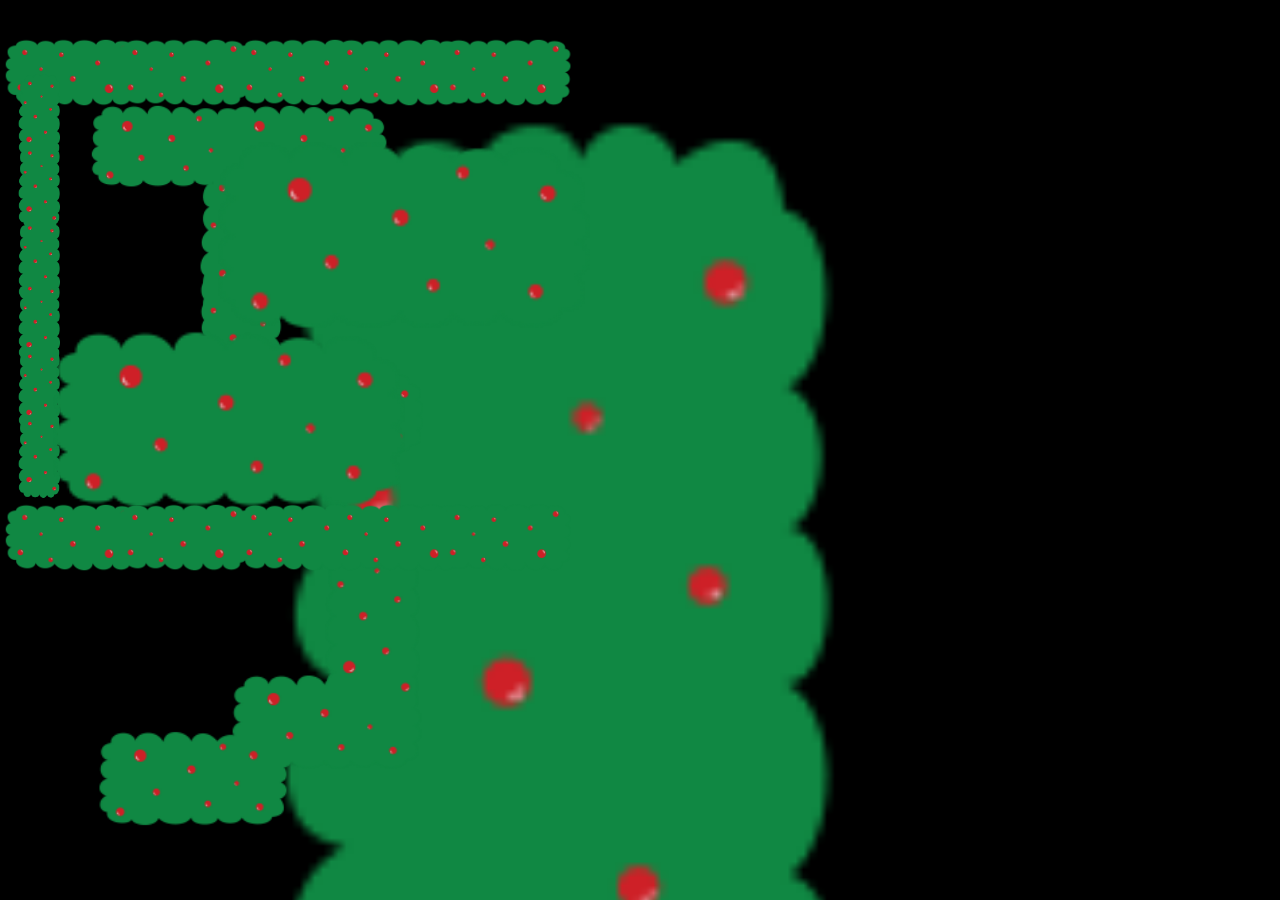
==== level01.html @ 236f4e94 "Friday night push" ====
<!DOCTYPE html>
<html>
	<head>
		<title>Veggie Chase</title>
		<meta http-equiv="Content-Type" content="text/html" charset="utf-8"/>
		<meta name="viewport" content="width=device-width, initial-scale=1.0"/>
		<link rel="stylesheet" type="text/css" href="_css/author.css">
		<link rel="stylesheet" type="text/css" href="_css/responsive.css">

		<link href="_css/player.css" rel="stylesheet" />

	</head>

	</head>
	<body>
		<div id="shrub_top">
			<img src="_images/L_shrub.png">		
		</div>



		<div id="shrub_bottom">
			<img src="_images/L_shrub.png">		
		</div>

		<div id="shrub_left">
			<img src="_images/L_shrub02.png">		
		</div>

		<div id="shrub_right">
			<img src="_images/L_shrub02.png">		
		</div>

		<div id="shrub_middletop">
			<img src="_images/L_shrub03.png">		
		</div>
		<div id="shrub_middletop2">
			<img src="_images/L_shrub05.png">		
		</div>
		<div id="shrub_middlebottom">
			<img src="_images/L_shrub04.png">		
		</div>
		<div id="shrub_middlebottom2">
			<img src="_images/L_shrub05.png">		
		</div>
		<!-- <header id="title"><img src="_images/title.png"></header> -->
		<!-- <section class="content">

		<header id="title"><img src="_images/title.png"></header>
		<section class="content">
			<div id="shrub02">
				<img src="_images/shrub02.png">
			</div>
			<div id="shrub01">
				<img src="_images/shrub01.png">
			</div>
			<div id="tree01">
				<img src="_images/tree01.png">
			</div>
			<div id="tree02">
				<img src="_images/tree02.png">
			</div>
		</section>

 -->
	</body>
	<script> 
					
			
	</script>
</html>
---- _css/author.css ----
body {
		
	width: 100%;
	height: 100%;
	background-color: #a6d8ff;
}
/*---------------------------------------Main--------------------------------------------*/
#title {
	position: fixed;
	left:10px;
}
#title {
	position: fixed;
	left:10px;

	top:75px;

}

header img {

	width: 100%;
}

h1 {
	text-align: center;
	font-family: Arial Rounded MT Bold;
	font-size: 30px;
	color:#ff792a;


	position: fixed;
	left:106px;
	top:80px;
}
#stage {
	position: fixed;
	left:65px;
	top:155px;
	width:60%;

}

h1 {
	text-align: center;
	font-family: Arial Rounded MT Bold;
	font-size: 30px;
	color:#ff792a;


	position: fixed;
	left:106px;
	top:80px;
}
#stage {
	position: fixed;
	left:65px;
	top:155px;

	width:60%;
}

#content {
	text-align: center;

	position: fixed;
	left:72px;
	top:225px;

}

#content a {
	color:black;
	font-family: Arial Rounded MT Bold;
	text-decoration: none;

}


#content p a.button {
	display: block; 
	width: 163px; height: 43px;
	background-image: url(../_images/button.png); 
	background-position: 5px 297px; 
	text-indent: -9999px; 
}

#content p a.button:hover {
	background-position: 5px 249px; 
}
#content p a.button:active {
	background-position: 5px 200px;

}

#content {
	text-align: center;

	position: fixed;
	left:72px;
	top:225px;

}

#content a {
	color:black;
	font-family: Arial Rounded MT Bold;
	text-decoration: none;

}


#content p a.button {
	display: block; 
	width: 163px; height: 43px;
	background-image: url(../_images/button.png); 
	background-position: 5px 297px; 
	text-indent: -9999px; 
}

#content p a.button:hover {
	background-position: 5px 249px; 
}
#content p a.button:active {
	background-position: 5px 200px;
}

.level01_button p a.levelbutton {
	display: block; 
	width: 87px; height: 86px;
	background-image: url(../_images/level01_button.png); 
	background-position: 5px 297px; 
	text-indent: -9999px; 
}

.level01_button p a.levelbutton:hover {
	background-position: 5px 249px; 
}
.level01_button p a.levelbutton:active {
	background-position: 5px 200px;
}

#shrub01 {
	position: fixed;
	z-index: 200;
	top:490px;
	left:-40px;

	width: 100%;
}

#shrub02 {
	position: fixed;
	top:-8px;
	left: -1px;

	width: 100%;
	top:410px;
	left:-40px;

	width: 100%;
}

#shrub02 {
	position: fixed;
	top:-8px;
	left: -1px;

	width: 100%;
}

#tree01 {
	position: fixed;
	left: 13px;
	top: 400px;
	z-index: 100;

}


#tree01 img {
	width: 57%;
	top: 320px;
	z-index: 100;
}
#tree01 img {
	width: 57%;
}

#tree01 img {
	width: 57%;
}

#tree02 {
	position: fixed;
	right: -46px;

	top: 400px;
	z-index: 100;
}

#tree02 img {
	width: 57%;
}

/*----------------------------------------Stages Page----------------------------------------*/

.level01_button {

	position: fixed;
	left:58px;
	top:345px;
}

.level01_button p a.levelbutton {
	display: block; 
	width: 50px; height: 42px;
	background-image: url(../_images/level01_button.png); 
	background-position: 5px 82px; 
	text-indent: -9999px; 

}

.level01_button p a.levelbutton:hover {
	background-position: 5px 42px; 
}
.level01_button p a.levelbutton:active {
	background-position: 5px 42px;
}

/*----------------------------------------Level01 Page----------------------------------------*/

#shrub_top {
	position: fixed;
	top:35px;
}

#shrub_top img {
	width:95%
}

#shrub_bottom {
	position: fixed;
	z-index: 200;
	top:500px;
}

#shrub_bottom img {
	width: 95%
}


#shrub_left {
	position: fixed;
	left:15px;
	top:70px;

}

#shrub_left img {
	width: 60%;
}

#shrub_right {
	position: fixed;
	right:-10px;
	top:70px;
}

#shrub_right img {
	width: 60%;
}

#shrub_middletop img {
	width: 45%;
}

#shrub_middletop {
	position: fixed;
	left:86px;
	top:100px;

}

#shrub_middletop2 img {
	width: 53%;
}

#shrub_middletop2 {
	position: fixed;
	left:195px;
	top:130px;

}


#shrub_middlebottom img {
	width: 45%;
}

#shrub_middlebottom {
	position: fixed;
	left:90px;
	bottom:65px;

}


#shrub_middlebottom2 img {
	width: 50%;
}

#shrub_middlebottom2 {
	position: fixed;
	left:32px;
	top:268px;
}

#shrub_bottom img {
	width: 95%
}


#shrub_left {
	position: fixed;
	left:15px;
	top:70px;

}

#shrub_left img {
	width: 60%;
}

#shrub_right {
	position: fixed;
	left:240px;
	top:70px;
}

#shrub_right img {
	width: 60%;
}

#shrub_middletop {
	width: 60%;
}

#shrub_middletop2 {
	width: 60%;
}


#shrub_middlebottom {
	width: 60%;
}


#shrub_middlebottom2 {
	width: 60%;
	top: 320px;
	z-index: 100;
}

#tree02 img {
	width: 57%;
}
---- _css/responsive.css ----
@media screen and (max-width: 640px) { }
---- _css/player.css ----
body
{
	margin: 0;
	padding: 0;
	background-color: #000000; 
	color: #FFFFFF;
	line-height: 1;
	font-family: Helvetica, Tahoma, Verdana; 
	font-size: 12px;
}

h1 {
	font-size: 120px;
	margin: 0;
	padding: 0;
}

p
{
	font-size: 35px;
	margin: 0;
	padding: 0;
}

div
{
	-webkit-transition: translateZ(0px);
	-khtml-transition: translateZ(0px);
	-moz-transition: translateZ(0px);
	-o-transition: translateZ(0px);
	transition: translateZ(0px);
}

.animation
{
	position: absolute;
	left: 0;
	top: 0;
}

.charcontainer
{
	display: block;
	left: 0px;
	position: absolute;
	top: 0px;
}

.info {
	left: 0;
	opacity: 0;
	position: absolute;
	top: 0;
	-webkit-transition: opacity 1s ease-in-out;
	-khtml-transition: opacity 1s ease-in-out;
	-moz-transition: opacity 1s ease-in-out;
	-o-transition: opacity 1s ease-in-out;
	transition: opacity 1s ease-in-out;
}

.keybutton
{
	background-color: #666666;
	border-radius: 10px;
	height: 92px;
	position: absolute;
	width: 92px;
}

.pip
{
	background: white;
	display: block;
	left: 0px;
	-webkit-transition: opacity 0.3s ease-in-out;
	-khtml-transition: opacity 0.3s ease-in-out;
	-moz-transition: opacity 0.3s ease-in-out;
	-o-transition: opacity 0.3s ease-in-out;
	transition: opacity 0.3s ease-in-out;
	position: absolute;
	top: 0px;
}

#container
{
	cursor: pointer;
	position: relative;
	margin: 10px auto 0 auto;
}

#score
{
	cursor: pointer;
	font-size: 14px;
	height: 14px;
	overflow: hidden;
	padding: 0px;
	position: relative;
	margin: 0px; 
	margin: auto;
	margin-top: 5px;
	text-align: center;
}

#info
{
	font-weight: bold;
	text-align: center;
	-webkit-user-select: none;
	-khtml-user-select: none;
	-moz-user-select: -moz-none;
	-o-user-select: none;
	user-select: none;
	vertical-align: middle;
}

#infobg
{
	background-color: black;
}
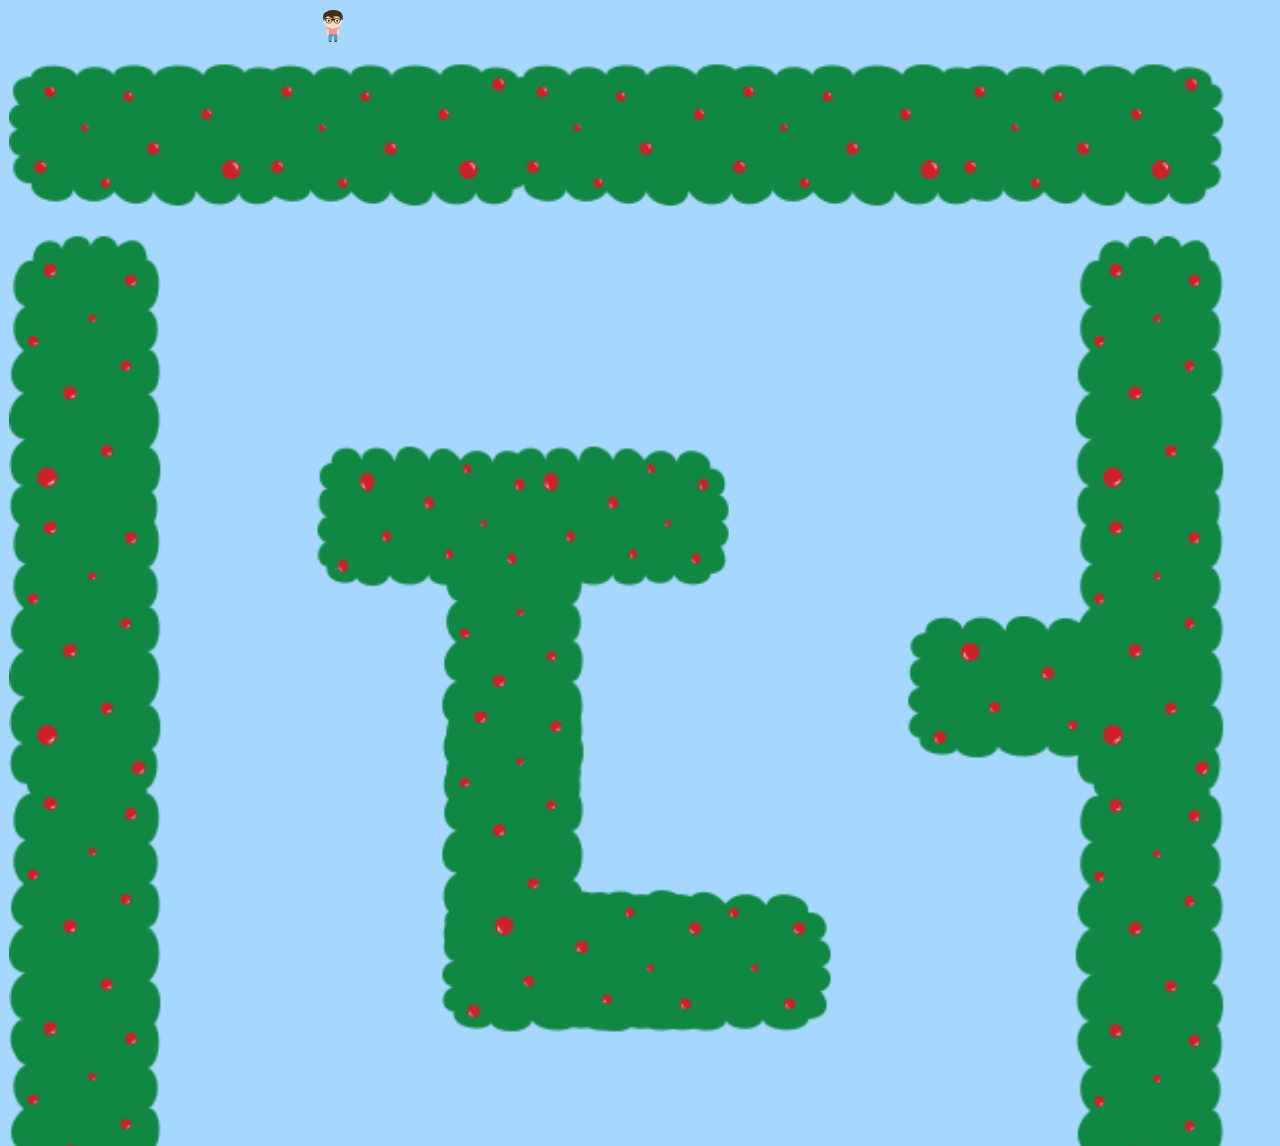
==== commit 4f55f8a8: "debugged most of js coding11/22" ====
--- a/level01.html
+++ b/level01.html
@@ -1,71 +1,488 @@
-<!DOCTYPE html>
 <html>
-	<head>
-		<title>Veggie Chase</title>
-		<meta http-equiv="Content-Type" content="text/html" charset="utf-8"/>
-		<meta name="viewport" content="width=device-width, initial-scale=1.0"/>
-		<link rel="stylesheet" type="text/css" href="_css/author.css">
-		<link rel="stylesheet" type="text/css" href="_css/responsive.css">
-
-		<link href="_css/player.css" rel="stylesheet" />
-
-	</head>
-
-	</head>
-	<body>
-		<div id="shrub_top">
-			<img src="_images/L_shrub.png">		
-		</div>
-
-
-
-		<div id="shrub_bottom">
-			<img src="_images/L_shrub.png">		
-		</div>
-
-		<div id="shrub_left">
-			<img src="_images/L_shrub02.png">		
-		</div>
-
-		<div id="shrub_right">
-			<img src="_images/L_shrub02.png">		
-		</div>
-
-		<div id="shrub_middletop">
-			<img src="_images/L_shrub03.png">		
-		</div>
-		<div id="shrub_middletop2">
-			<img src="_images/L_shrub05.png">		
-		</div>
-		<div id="shrub_middlebottom">
-			<img src="_images/L_shrub04.png">		
-		</div>
-		<div id="shrub_middlebottom2">
-			<img src="_images/L_shrub05.png">		
-		</div>
-		<!-- <header id="title"><img src="_images/title.png"></header> -->
-		<!-- <section class="content">
-
-		<header id="title"><img src="_images/title.png"></header>
-		<section class="content">
-			<div id="shrub02">
-				<img src="_images/shrub02.png">
-			</div>
-			<div id="shrub01">
-				<img src="_images/shrub01.png">
-			</div>
-			<div id="tree01">
-				<img src="_images/tree01.png">
-			</div>
-			<div id="tree02">
-				<img src="_images/tree02.png">
-			</div>
-		</section>
-
+  <head>
+    <title>Veggie Chase</title>
+<meta http-equiv="Content-Type" content="text/html" charset="utf-8"/>
+<meta name="viewport" content="width=device-width, initial-scale=1.0"/>
+    <link rel="stylesheet" type="text/css" href="_css/author.css">
+<link rel="stylesheet" type="text/css" href="_css/responsive.css">
+ 
+<link href="_css/player.css" rel="stylesheet" />
+<script src="libs/keycodes.js"></script>
+<script src="libs/modernizr.js"></script>
+  </head>
+<body>
+  <header></header>
+  <section class="content">
+      
+ <body onload="init();">
+   <!-- SCRIPT IMPORTS -->
+   <script src="_js/Animation.js"></script>
+   <script src="_js/Ghost.js"></script>
+   <script src="_js/KeyButton.js"></script>
+   <script src="_js/Level.js"></script>
+   <script src="_js/Pip.js"></script>
+   <script src="_js/Player.js"></script>
+
+   <script> 
+        
+    // game vars
+    var gameInterval,
+      score = 0,
+      isPlaying, isKeyDown,
+       lastX, lastY,
+       isSameColumn, isSameRow,
+     
+     // screen/game size vars
+       SCREEN_WIDTH = 640,
+       SCREEN_HEIGHT = 1136,
+      CELL_SIZE = 32,
+      GRID_WIDTH = SCREEN_WIDTH / CELL_SIZE,
+      GRID_HEIGHT = SCREEN_HEIGHT / CELL_SIZE,
+    
+    // timestep
+      t = 0,
+      dt = 10,
+      currentTime = (new Date).getTime(),
+      accumulator = 0,
+    
+    // display surface vars
+      canvas = document.createElement("canvas"),
+      context = canvas.getContext("2d"),
+    
+    // buttons
+      leftButton, rightButton, upButton, downButton,
+    
+    // input vars
+      leftDown, rightDown, upDown, downDown, isTouch,
+    // preload image resources
+      assetImages = {};
+    
+    var playerImage = assetImages["player"] = new Image();
+    assetImages["player"].src = "_images/player.png";
+    
+    var ghostImage = assetImages["ghost"] = new Image();
+    assetImages["ghost"].src = "_images/ghost.png";
+    
+    // var levelImage = assetImages["level"] = new Image();
+    // assetImages["level"].src = "_images/level_2.png";
+    
+    function init()
+    {
+      // CANVAS SET UP
+      container = document.createElement("div");
+      container.id = "container";
+      container.style.width = SCREEN_WIDTH + "px";
+      container.style.height = SCREEN_HEIGHT + "px";
+      document.body.appendChild(container);
+      container.appendChild(canvas);
+      canvas.width = SCREEN_WIDTH; 
+      canvas.height = SCREEN_HEIGHT;
+      
+      // EVENT LISTENERS
+      document.addEventListener("keydown", onKeyPress, false);
+      document.addEventListener("keyup", onKeyPress, false);
+      container.addEventListener("click", onClicked, false);
+      
+      // level
+      // level = new Level(levelImage, context);
+     
+     charcontainer = document.createElement("div");
+     charcontainer.className = "charcontainer";
+     charcontainer.style.width = SCREEN_WIDTH + "px";
+     charcontainer.style.height = SCREEN_HEIGHT + "px";
+     container.appendChild(charcontainer);
+     
+     // player character
+     player = new Player(CELL_SIZE, CELL_SIZE, playerImage); //CELL_SIZE, CELL_SIZE, //
+     charcontainer.appendChild(player.domElement);
+     
+     // ghost
+     ghost = new Ghost(CELL_SIZE * 11, CELL_SIZE * 5, ghostImage); 
+     charcontainer.appendChild(ghost.domElement);
+     
+      infobg = document.createElement('div');
+      infobg.id = "infobg";
+      infobg.className = "info";
+      infobg.style.width = SCREEN_WIDTH + 'px';
+      infobg.style.height = SCREEN_HEIGHT + 'px';
+      container.appendChild(infobg);
+      info = document.createElement('div');
+      info.id = "info";
+      info.className = "info";
+      info.style.width = '100%';
+      container.appendChild(info);
+      
+      scoreContainer = document.createElement('div');
+      scoreContainer.id = "score";
+      scoreContainer.style.width = SCREEN_WIDTH + 'px';
+      document.body.appendChild(scoreContainer);
+      
+      player.init();
+      ghost.init();
+      
+      if(Modernizr.touch)
+      {
+        isTouch = true;
+        makeControls();
+      }
+      
+      // showInfo("<p>" + ((isTouch) ? "TOUCH" : "CLICK") + " TO START</p>");
+    }
+    
+    function run()
+    {
+      var newTime = (new Date).getTime();
+      var deltaTime = (newTime - currentTime);
+      currentTime = newTime;
+      if(deltaTime > 25)
+      {
+        deltaTime = 25;
+      }
+      accumulator += deltaTime;
+      
+      while(accumulator >= dt)
+      {
+        accumulator -= dt;
+        update();
+      }
+      render();
+    }
+    
+    function update()
+    {
+      player.update();
+      ghost.update();
+      
+      if(player.xp % CELL_SIZE == 0 && player.yp % CELL_SIZE == 0)
+      {
+        var cx = player.row = player.xp / CELL_SIZE;
+        var cy = player.column = player.yp / CELL_SIZE;
+        
+        if(upDown && player.dirY > -1 && level.cellData[cx][cy - 1] != 0) player.moveUp();
+        else if(downDown && player.dirY < 1 && level.cellData[cx][cy + 1] != 0) player.moveDown();
+        else if(leftDown && player.dirX > -1 && level.cellData[cx - 1][cy] != 0) player.moveLeft();
+        else if(rightDown && player.dirX < 1 && level.cellData[cx + 1][cy] != 0) player.moveRight();
+        else if(player.dirX == 1 && level.cellData[cx + 1][cy] == 0) player.stopMovement();
+        else if(player.dirX == -1 && level.cellData[cx - 1][cy] == 0) player.stopMovement();
+       else if(player.dirY == 1 && level.cellData[cx][cy + 1] == 0) player.stopMovement();
+        else if(player.dirY == -1 && level.cellData[cx][cy - 1] == 0) player.stopMovement();
+        
+        if(level.cellData[cx][cy] == 1)
+        {
+          level.pips[cx][cy].munch();
+          level.cellData[cx][cy] = 2;
+          ++score;
+          document.getElementById("score").innerHTML = "SCORE: " + score;
+          if(score == level.totalPips)
+          {
+            onGameOver(true);
+          }
+        }        
+       isSameRow = player.row == ghost.row;
+        isSameColumn = player.column == ghost.column;
+      }
+      else
+      {
+        if(upDown && player.dirY != -1 && player.dirX == 0) player.moveUp();
+        else if(downDown && player.dirY != 1 && player.dirX == 0) player.moveDown();
+        else if(leftDown && player.dirX != -1 && player.dirY == 0) player.moveLeft();
+        else if(rightDown && player.dirX != 1 && player.dirY == 0) player.moveRight();
+      }
+      
+      if(ghost.xp % CELL_SIZE == 0 && ghost.yp % CELL_SIZE == 0)
+      {
+        updateGhost();
+        
+        isSameRow = player.row == ghost.row;
+        isSameColumn = player.column == ghost.column;
+      }
+      
+      
+      if(isSameRow || isSameColumn)
+      {
+        var dx = Math.abs(player.xp - ghost.xp);
+        var dy = Math.abs(player.yp - ghost.yp);
+        var dist = Math.sqrt(dx * dx + dy * dy);
+        
+        if(dist < CELL_SIZE)
+        {
+          onGameOver(false);
+        }
+      }
+    }
+    
+    function render()
+    {
+      player.render();
+      ghost.render();
+    }
+    
+    function updateGhost()
+    {
+      var playerCellX = player.row;
+      var playerCellY = player.column;
+      
+       var playerChangedPos = (playerCellX != lastX || playerCellY != lastY);
+       lastX = playerCellX;
+       lastY = playerCellY;
+       
+       var lastRow = ghost.row;
+       var lastColumn = ghost.column;
+       
+       var cx = ghost.row = ghost.xp / CELL_SIZE;
+       var cy = ghost.column = ghost.yp / CELL_SIZE;
+       
+       if(!ghost.chasing && (ghost.dirX != 0 || ghost.dirY != 0))
+       {
+         var nextTileFree = false;
+         
+         if(ghost.dirY <= -1 && level.cellData[cx][cy - 1] != 0) nextTileFree = true;
+         else if(ghost.dirY >= 1 && level.cellData[cx][cy + 1] != 0) nextTileFree = true;
+        else if(ghost.dirX <= -1 && level.cellData[cx - 1][cy] != 0) nextTileFree = true;
+        else if(ghost.dirX >= 1 && level.cellData[cx + 1][cy] != 0) nextTileFree = true;
+        
+        if(nextTileFree) return;
+      }
+      
+       var nodes = [];
+       
+       if(level.cellData[cx + 1][cy] != 0) nodes.push([cx + 1, cy, 1, 0]);
+       if(level.cellData[cx - 1][cy] != 0) nodes.push([cx - 1, cy, -1, 0]);
+       if(level.cellData[cx][cy + 1] != 0) nodes.push([cx, cy + 1, 0, 1]);
+       if(level.cellData[cx][cy - 1] != 0) nodes.push([cx, cy - 1, 0, -1]);
+      
+      if(nodes.length == 1)
+      {
+        ghost.dirX = nodes[0][2];
+        ghost.dirY = nodes[0][3];
+      }
+      else if(!ghost.chasing)
+      {
+        var node = nodes[Math.floor(Math.random() * nodes.length)];
+        ghost.dirX = node[2];
+        ghost.dirY = node[3];
+      }
+      else
+      {
+        var smallest = Infinity;
+        var node;
+        
+        var i = nodes.length;
+        while(--i > -1)
+        {
+          var dx = Math.abs(playerCellX - nodes[i][0]);
+          var dy = Math.abs(playerCellY - nodes[i][1]);
+          var dist = Math.sqrt(dx * dx + dy * dy);
+          if(dist < smallest && ((nodes[i][0] != lastRow && nodes[i][1] != lastColumn) || playerChangedPos))
+          {
+            smallest = dist;
+            node = nodes[i];
+          }
+        }
+        
+        if(node)
+        {
+          ghost.dirX = node[2];
+          ghost.dirY = node[3];
+        }
+      }
+    }
+    
+    function onGameOver(complete)
+    {
+      stopGame();
+       
+       var str;
+       if(complete)
+       {
+         str = "<h1>YOU WIN!</h1><p>" + ((isTouch) ? "TOUCH" : "CLICK") + " TO PLAY AGAIN</p>";
+       }
+       else
+       {
+         str = "<h1>GAME<br>OVER</h1><p>" + ((isTouch) ? "TOUCH" : "CLICK") + " TO RESTART</p>";
+       }
+       
+       showInfo(str);
+       container.addEventListener('click', onClicked, false);
+       if(isTouch) container.addEventListener("touchstart", onClicked, false);
+       container.style.cursor = "pointer";
+     }
+     
+     function resetGame()
+     {
+       score = 0;
+       // level.reset();
+       player.reset();
+       // ghost.reset();
+     }
+     
+     function showInfo(str)
+     {
+       if(str)
+       {
+         document.getElementById("info").innerHTML = str;
+         info.style.top = (SCREEN_HEIGHT - info.offsetHeight) * 0.5 + "px"; 
+       }
+       
+       info.style.opacity = 1;
+       infobg.style.opacity = 0.55;
+     }
+     
+     function makeControls()
+     { 
+       document.addEventListener("touchmove", function(e){e.preventDefault();}, false);
+       document.addEventListener("touchstart", function(e){e.preventDefault();}, false);
+
+       // var w = 120;
+       // var h = 250;
+       // var space = 50;
+       
+       buttons = document.createElement("div");
+       buttons.id = "container";
+       buttons.style.width = SCREEN_WIDTH + "px";
+       buttons.style.height = SCREEN_HEIGHT + "px";
+       document.body.appendChild(buttons);
+       
+       var button;
+       
+       button = new KeyButton((SCREEN_WIDTH * 0.5) - (w * 0.5) - w, h-180);
+       leftButton = button.domElement;
+       leftButton.addEventListener("touchstart", onKeyPress, false);
+       leftButton.addEventListener("touchend", onKeyPress, false);
+       buttons.appendChild(leftButton);
+       
+       button = new KeyButton((SCREEN_WIDTH * 0.5) + (w * 0.5), h-180);
+       rightButton = button.domElement;
+       rightButton.addEventListener("touchstart", onKeyPress, false);
+       rightButton.addEventListener("touchend", onKeyPress, false);
+       buttons.appendChild(rightButton);
+       
+       button = new KeyButton((SCREEN_WIDTH - w) * 0.5, h-240);
+       upButton = button.domElement;
+       upButton.addEventListener("touchstart", onKeyPress, false);
+       upButton.addEventListener("touchend", onKeyPress, false);
+       buttons.appendChild(upButton);
+       
+       button = new KeyButton((SCREEN_WIDTH - w) * 0.5, h-120);
+       downButton = button.domElement;
+       downButton.addEventListener("touchstart", onKeyPress, false);
+       downButton.addEventListener("touchend", onKeyPress, false);
+       buttons.appendChild(downButton);
+       
+       container.addEventListener("touchstart", onClicked, false);
+     }
+     
+     function onClicked(e)
+     {
+       container.removeEventListener('click', onClicked, false);
+       if(isTouch) container.removeEventListener("touchstart", onClicked, false);
+       container.style.cursor = "default";
+       
+       startGame();
+       info.style.opacity = 0;
+       infobg.style.opacity = 0;
+     }
+     
+     function onKeyPress(e)
+     {
+       if(!isPlaying && !isKeyDown) onClicked();
+       isKeyDown = (isTouch) ? (e.type == "touchstart") : (e.type == "keydown");
+       
+       switch((isTouch) ? e.target : e.keyCode)
+       {
+         case KEY_LEFT :
+         case leftButton :
+           leftDown = isKeyDown;
+           break;
+         
+         case KEY_RIGHT :
+         case rightButton :
+           rightDown = isKeyDown;
+           break;
+         
+         case KEY_UP :
+         case upButton :
+           upDown = isKeyDown;
+           break;
+         
+         case KEY_DOWN :
+         case downButton :
+           downDown = isKeyDown;
+          break;
+      }
+    }
+    
+    function startGame()
+    {
+      if(isPlaying) return;
+      isPlaying = true;
+      document.getElementById("score").innerHTML = "SCORE: " + score;
+      resetGame();
+      gameInterval = setInterval(run, 1);
+    }
+     function stopGame()
+     {
+       isPlaying = false;
+       clearInterval(gameInterval);
+     }
+   </script>
+   
+   <!-- SCRIPT BODY --> 
+
+   <div id="level_shrub">
+     <img src="_images/level.png">   
+   </div>
+
+  <!-- <img src="_images/Shrub02.png" height="80" width="640"> -->
+
+  <!--  <div id="shrub_top">
+     <img src="_images/L_shrub.png">   
+   </div>
  -->
-	</body>
-	<script> 
-					
-			
-	</script>
-</html>+
+
+   <!-- <div id="shrub_bottom">
+     <img src="_images/L_shrub.png">   
+   </div>
+
+   <div id="shrub_left">
+     <img src="_images/L_shrub02.png">   
+   </div>
+
+   <div id="shrub_right">
+     <img src="_images/L_shrub02.png">   
+   </div>
+
+   <div id="shrub_middletop">
+     <img src="_images/L_shrub03.png">   
+   </div>
+   <div id="shrub_middletop2">
+     <img src="_images/L_shrub05.png">   
+   </div>
+   <div id="shrub_middlebottom">
+     <img src="_images/L_shrub04.png">   
+   </div>
+   <div id="shrub_middlebottom2">
+     <img src="_images/L_shrub05.png">   
+   </div> -->
+   <!-- <header id="title"><img src="_images/title.png"></header> -->
+   <!-- <section class="content">
++     <div id="shrub02">
++       <img src="_images/shrub02.png">
+      </div>
+      <div id="shrub01">
+-       <img src="_images/Shrub01.png" height="80" width="640">
++       <img src="_images/shrub01.png">
++     </div>
++     <div id="tree01">
++       <img src="_images/tree01.png">
++     </div>
++     <div id="tree02">
++       <img src="_images/tree02.png">
+      </div>
+-     
+    </section>
+ 
+-->
+  </body>
+</html>
--- a/_css/author.css
+++ b/_css/author.css
@@ -9,16 +9,15 @@
 	position: fixed;
 	left:10px;
 }
+
 #title {
 	position: fixed;
 	left:10px;
-
 	top:75px;
 
 }
 
 header img {
-
 	width: 100%;
 }
 
@@ -38,7 +37,6 @@
 	left:65px;
 	top:155px;
 	width:60%;
-
 }
 
 h1 {
@@ -90,7 +88,6 @@
 }
 #content p a.button:active {
 	background-position: 5px 200px;
-
 }
 
 #content {
@@ -152,7 +149,7 @@
 #shrub02 {
 	position: fixed;
 	top:-8px;
-	left: -1px;
+	left: -5px;
 
 	width: 100%;
 	top:410px;
@@ -164,8 +161,7 @@
 #shrub02 {
 	position: fixed;
 	top:-8px;
-	left: -1px;
-
+	left: -5px;
 	width: 100%;
 }
 
@@ -177,12 +173,12 @@
 
 }
 
-
 #tree01 img {
 	width: 57%;
 	top: 320px;
 	z-index: 100;
 }
+
 #tree01 img {
 	width: 57%;
 }
@@ -194,7 +190,6 @@
 #tree02 {
 	position: fixed;
 	right: -46px;
-
 	top: 400px;
 	z-index: 100;
 }
@@ -204,6 +199,17 @@
 }
 
 /*----------------------------------------Stages Page----------------------------------------*/
+
+#maze {
+	position: fixed;
+	
+	top: 50px;
+	left:0px;
+	z-index: 100;
+}
+
+
+#maze img {width: 100%}
 
 .level01_button {
 
@@ -314,6 +320,7 @@
 	position: fixed;
 	left:32px;
 	top:268px;
+
 }
 
 #shrub_bottom img {
@@ -357,7 +364,7 @@
 
 
 #shrub_middlebottom2 {
-	width: 60%;
+	width: 60%;å
 	top: 320px;
 	z-index: 100;
 }
@@ -365,3 +372,10 @@
 #tree02 img {
 	width: 57%;
 }
+
+#level_shrub img {
+	position: fixed;
+	left:9px;
+	top:42px;
+	width: 95%;
+}
--- a/_css/player.css
+++ b/_css/player.css
@@ -2,7 +2,7 @@
 {
 	margin: 0;
 	padding: 0;
-	background-color: #000000; 
+	background-color: #a6d8ff; 
 	color: #FFFFFF;
 	line-height: 1;
 	font-family: Helvetica, Tahoma, Verdana; 
@@ -116,5 +116,5 @@
 
 #infobg
 {
-	background-color: black;
+	background-color: #a6d8ff;
 }
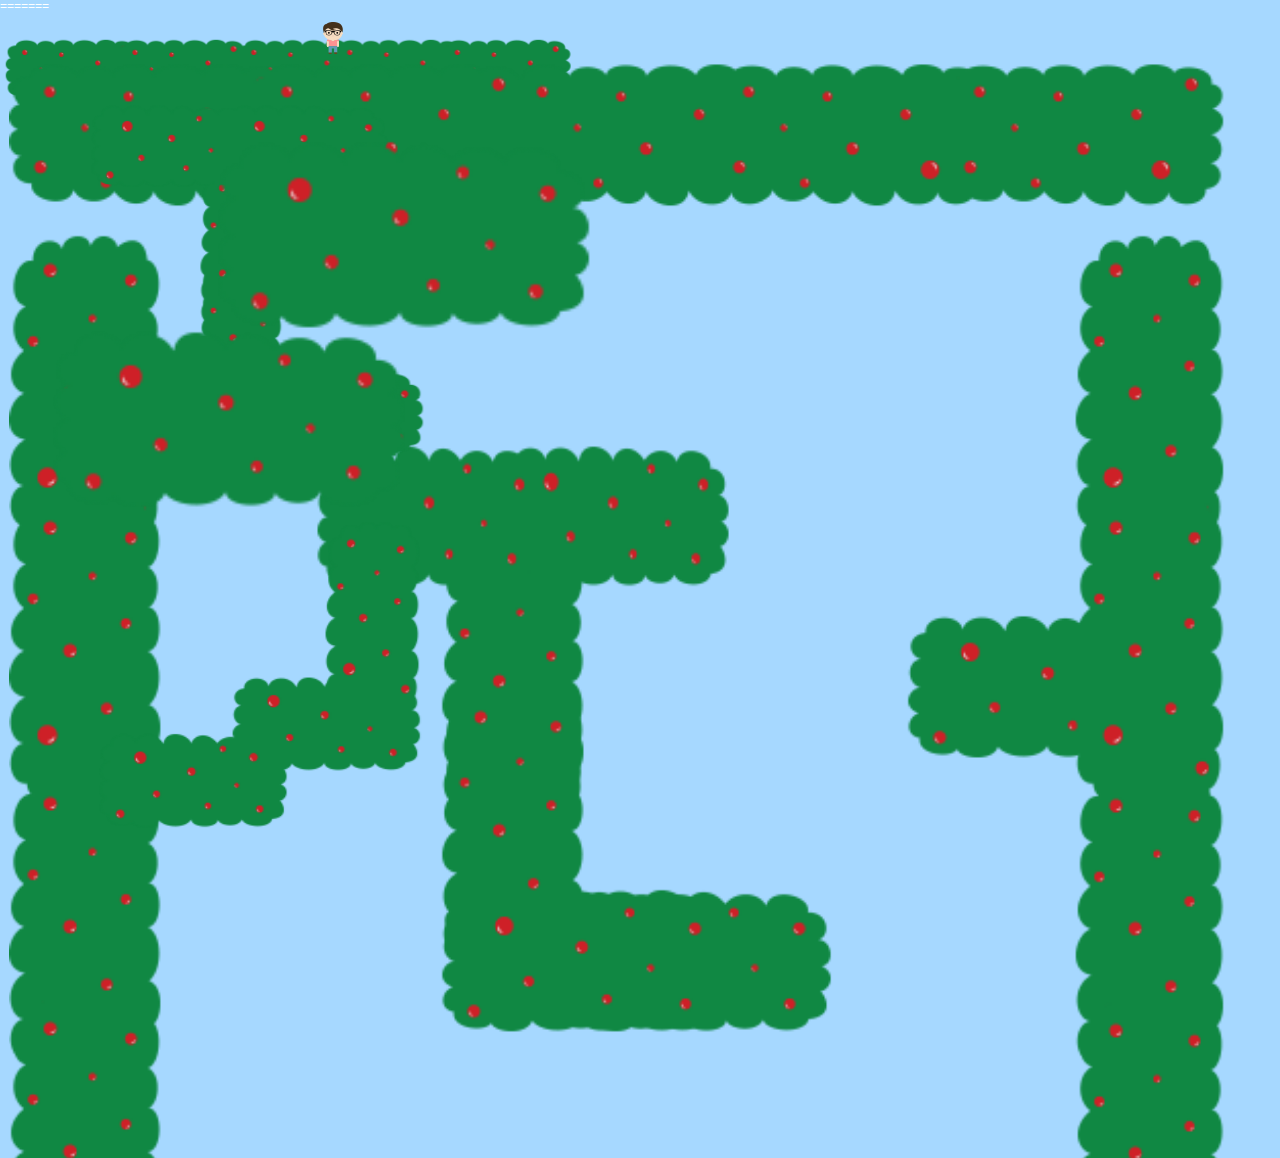
==== commit e846aa99: "debugged most of js coding 11/22" ====
--- a/level01.html
+++ b/level01.html
@@ -1,488 +1,542 @@
 <html>
   <head>
     <title>Veggie Chase</title>
-<meta http-equiv="Content-Type" content="text/html" charset="utf-8"/>
-<meta name="viewport" content="width=device-width, initial-scale=1.0"/>
+    <meta http-equiv="Content-Type" content="text/html" charset="utf-8"/>
+    <meta name="viewport" content="width=device-width, initial-scale=1.0"/>
     <link rel="stylesheet" type="text/css" href="_css/author.css">
-<link rel="stylesheet" type="text/css" href="_css/responsive.css">
+    <link rel="stylesheet" type="text/css" href="_css/responsive.css">
  
-<link href="_css/player.css" rel="stylesheet" />
-<script src="libs/keycodes.js"></script>
-<script src="libs/modernizr.js"></script>
-  </head>
-<body>
-  <header></header>
-  <section class="content">
-      
- <body onload="init();">
-   <!-- SCRIPT IMPORTS -->
-   <script src="_js/Animation.js"></script>
-   <script src="_js/Ghost.js"></script>
-   <script src="_js/KeyButton.js"></script>
-   <script src="_js/Level.js"></script>
-   <script src="_js/Pip.js"></script>
-   <script src="_js/Player.js"></script>
-
-   <script> 
-        
-    // game vars
-    var gameInterval,
-      score = 0,
-      isPlaying, isKeyDown,
-       lastX, lastY,
-       isSameColumn, isSameRow,
-     
-     // screen/game size vars
-       SCREEN_WIDTH = 640,
-       SCREEN_HEIGHT = 1136,
-      CELL_SIZE = 32,
-      GRID_WIDTH = SCREEN_WIDTH / CELL_SIZE,
-      GRID_HEIGHT = SCREEN_HEIGHT / CELL_SIZE,
-    
-    // timestep
-      t = 0,
-      dt = 10,
-      currentTime = (new Date).getTime(),
-      accumulator = 0,
-    
-    // display surface vars
-      canvas = document.createElement("canvas"),
-      context = canvas.getContext("2d"),
-    
-    // buttons
-      leftButton, rightButton, upButton, downButton,
-    
-    // input vars
-      leftDown, rightDown, upDown, downDown, isTouch,
-    // preload image resources
-      assetImages = {};
-    
-    var playerImage = assetImages["player"] = new Image();
-    assetImages["player"].src = "_images/player.png";
-    
-    var ghostImage = assetImages["ghost"] = new Image();
-    assetImages["ghost"].src = "_images/ghost.png";
-    
-    // var levelImage = assetImages["level"] = new Image();
-    // assetImages["level"].src = "_images/level_2.png";
-    
-    function init()
-    {
-      // CANVAS SET UP
-      container = document.createElement("div");
-      container.id = "container";
-      container.style.width = SCREEN_WIDTH + "px";
-      container.style.height = SCREEN_HEIGHT + "px";
-      document.body.appendChild(container);
-      container.appendChild(canvas);
-      canvas.width = SCREEN_WIDTH; 
-      canvas.height = SCREEN_HEIGHT;
-      
-      // EVENT LISTENERS
-      document.addEventListener("keydown", onKeyPress, false);
-      document.addEventListener("keyup", onKeyPress, false);
-      container.addEventListener("click", onClicked, false);
-      
-      // level
-      // level = new Level(levelImage, context);
-     
-     charcontainer = document.createElement("div");
-     charcontainer.className = "charcontainer";
-     charcontainer.style.width = SCREEN_WIDTH + "px";
-     charcontainer.style.height = SCREEN_HEIGHT + "px";
-     container.appendChild(charcontainer);
-     
-     // player character
-     player = new Player(CELL_SIZE, CELL_SIZE, playerImage); //CELL_SIZE, CELL_SIZE, //
-     charcontainer.appendChild(player.domElement);
-     
-     // ghost
-     ghost = new Ghost(CELL_SIZE * 11, CELL_SIZE * 5, ghostImage); 
-     charcontainer.appendChild(ghost.domElement);
-     
-      infobg = document.createElement('div');
-      infobg.id = "infobg";
-      infobg.className = "info";
-      infobg.style.width = SCREEN_WIDTH + 'px';
-      infobg.style.height = SCREEN_HEIGHT + 'px';
-      container.appendChild(infobg);
-      info = document.createElement('div');
-      info.id = "info";
-      info.className = "info";
-      info.style.width = '100%';
-      container.appendChild(info);
-      
-      scoreContainer = document.createElement('div');
-      scoreContainer.id = "score";
-      scoreContainer.style.width = SCREEN_WIDTH + 'px';
-      document.body.appendChild(scoreContainer);
-      
-      player.init();
-      ghost.init();
-      
-      if(Modernizr.touch)
-      {
-        isTouch = true;
-        makeControls();
-      }
-      
-      // showInfo("<p>" + ((isTouch) ? "TOUCH" : "CLICK") + " TO START</p>");
-    }
-    
-    function run()
-    {
-      var newTime = (new Date).getTime();
-      var deltaTime = (newTime - currentTime);
-      currentTime = newTime;
-      if(deltaTime > 25)
-      {
-        deltaTime = 25;
-      }
-      accumulator += deltaTime;
-      
-      while(accumulator >= dt)
-      {
-        accumulator -= dt;
-        update();
-      }
-      render();
-    }
-    
-    function update()
-    {
-      player.update();
-      ghost.update();
-      
-      if(player.xp % CELL_SIZE == 0 && player.yp % CELL_SIZE == 0)
-      {
-        var cx = player.row = player.xp / CELL_SIZE;
-        var cy = player.column = player.yp / CELL_SIZE;
-        
-        if(upDown && player.dirY > -1 && level.cellData[cx][cy - 1] != 0) player.moveUp();
-        else if(downDown && player.dirY < 1 && level.cellData[cx][cy + 1] != 0) player.moveDown();
-        else if(leftDown && player.dirX > -1 && level.cellData[cx - 1][cy] != 0) player.moveLeft();
-        else if(rightDown && player.dirX < 1 && level.cellData[cx + 1][cy] != 0) player.moveRight();
-        else if(player.dirX == 1 && level.cellData[cx + 1][cy] == 0) player.stopMovement();
-        else if(player.dirX == -1 && level.cellData[cx - 1][cy] == 0) player.stopMovement();
-       else if(player.dirY == 1 && level.cellData[cx][cy + 1] == 0) player.stopMovement();
-        else if(player.dirY == -1 && level.cellData[cx][cy - 1] == 0) player.stopMovement();
-        
-        if(level.cellData[cx][cy] == 1)
-        {
-          level.pips[cx][cy].munch();
-          level.cellData[cx][cy] = 2;
-          ++score;
-          document.getElementById("score").innerHTML = "SCORE: " + score;
-          if(score == level.totalPips)
+    <link href="_css/player.css" rel="stylesheet" />
+  <script src="libs/keycodes.js"></script>
+  <script src="libs/modernizr.js"></script>
+    </head>
+  <body>
+    <header></header>
+    <section class="content">
+        
+   <body onload="init();">
+     <!-- SCRIPT IMPORTS -->
+     <script src="_js/Animation.js"></script>
+     <script src="_js/Ghost.js"></script>
+     <script src="_js/KeyButton.js"></script>
+     <script src="_js/Level.js"></script>
+     <script src="_js/Pip.js"></script>
+     <script src="_js/Player.js"></script>
+  	<head>
+  		<title>Veggie Chase</title>
+  		<meta http-equiv="Content-Type" content="text/html" charset="utf-8"/>
+  		<meta name="viewport" content="width=device-width, initial-scale=1.0"/>
+  		<link rel="stylesheet" type="text/css" href="_css/author.css">
+  		<link rel="stylesheet" type="text/css" href="_css/responsive.css">
+
+  		<link href="_css/player.css" rel="stylesheet" />
+
+  	</head>
+
+  	</head>
+  	<body>
+  		<div id="shrub_top">
+  			<img src="_images/L_shrub.png">		
+  		</div>
+
+     <script> 
+          
+      // game vars
+      var gameInterval,
+        score = 0,
+        isPlaying, isKeyDown,
+         lastX, lastY,
+         isSameColumn, isSameRow,
+       
+       // screen/game size vars
+         SCREEN_WIDTH = 640,
+         SCREEN_HEIGHT = 1136,
+        CELL_SIZE = 32,
+        GRID_WIDTH = SCREEN_WIDTH / CELL_SIZE,
+        GRID_HEIGHT = SCREEN_HEIGHT / CELL_SIZE,
+      
+      // timestep
+        t = 0,
+        dt = 10,
+        currentTime = (new Date).getTime(),
+        accumulator = 0,
+      
+      // display surface vars
+        canvas = document.createElement("canvas"),
+        context = canvas.getContext("2d"),
+      
+      // buttons
+        leftButton, rightButton, upButton, downButton,
+      
+      // input vars
+        leftDown, rightDown, upDown, downDown, isTouch,
+      // preload image resources
+        assetImages = {};
+      
+      var playerImage = assetImages["player"] = new Image();
+      assetImages["player"].src = "_images/player.png";
+      
+      var ghostImage = assetImages["ghost"] = new Image();
+      assetImages["ghost"].src = "_images/ghost.png";
+      
+      // var levelImage = assetImages["level"] = new Image();
+      // assetImages["level"].src = "_images/level_2.png";
+      
+      function init()
+      {
+        // CANVAS SET UP
+        container = document.createElement("div");
+        container.id = "container";
+        container.style.width = SCREEN_WIDTH + "px";
+        container.style.height = SCREEN_HEIGHT + "px";
+        document.body.appendChild(container);
+        container.appendChild(canvas);
+        canvas.width = SCREEN_WIDTH; 
+        canvas.height = SCREEN_HEIGHT;
+        
+        // EVENT LISTENERS
+        document.addEventListener("keydown", onKeyPress, false);
+        document.addEventListener("keyup", onKeyPress, false);
+        container.addEventListener("click", onClicked, false);
+        
+        // level
+        // level = new Level(levelImage, context);
+       
+       charcontainer = document.createElement("div");
+       charcontainer.className = "charcontainer";
+       charcontainer.style.width = SCREEN_WIDTH + "px";
+       charcontainer.style.height = SCREEN_HEIGHT + "px";
+       container.appendChild(charcontainer);
+       
+       // player character
+       player = new Player(CELL_SIZE, CELL_SIZE, playerImage); //CELL_SIZE, CELL_SIZE, //
+       charcontainer.appendChild(player.domElement);
+       
+       // ghost
+       ghost = new Ghost(CELL_SIZE * 11, CELL_SIZE * 5, ghostImage); 
+       charcontainer.appendChild(ghost.domElement);
+       
+        infobg = document.createElement('div');
+        infobg.id = "infobg";
+        infobg.className = "info";
+        infobg.style.width = SCREEN_WIDTH + 'px';
+        infobg.style.height = SCREEN_HEIGHT + 'px';
+        container.appendChild(infobg);
+        info = document.createElement('div');
+        info.id = "info";
+        info.className = "info";
+        info.style.width = '100%';
+        container.appendChild(info);
+        
+        scoreContainer = document.createElement('div');
+        scoreContainer.id = "score";
+        scoreContainer.style.width = SCREEN_WIDTH + 'px';
+        document.body.appendChild(scoreContainer);
+        
+        player.init();
+        ghost.init();
+        
+        if(Modernizr.touch)
+        {
+          isTouch = true;
+          makeControls();
+        }
+        
+        // showInfo("<p>" + ((isTouch) ? "TOUCH" : "CLICK") + " TO START</p>");
+      }
+      
+      function run()
+      {
+        var newTime = (new Date).getTime();
+        var deltaTime = (newTime - currentTime);
+        currentTime = newTime;
+        if(deltaTime > 25)
+        {
+          deltaTime = 25;
+        }
+        accumulator += deltaTime;
+        
+        while(accumulator >= dt)
+        {
+          accumulator -= dt;
+          update();
+        }
+        render();
+      }
+      
+      function update()
+      {
+        player.update();
+        ghost.update();
+        
+        if(player.xp % CELL_SIZE == 0 && player.yp % CELL_SIZE == 0)
+        {
+          var cx = player.row = player.xp / CELL_SIZE;
+          var cy = player.column = player.yp / CELL_SIZE;
+          
+          if(upDown && player.dirY > -1 && level.cellData[cx][cy - 1] != 0) player.moveUp();
+          else if(downDown && player.dirY < 1 && level.cellData[cx][cy + 1] != 0) player.moveDown();
+          else if(leftDown && player.dirX > -1 && level.cellData[cx - 1][cy] != 0) player.moveLeft();
+          else if(rightDown && player.dirX < 1 && level.cellData[cx + 1][cy] != 0) player.moveRight();
+          else if(player.dirX == 1 && level.cellData[cx + 1][cy] == 0) player.stopMovement();
+          else if(player.dirX == -1 && level.cellData[cx - 1][cy] == 0) player.stopMovement();
+         else if(player.dirY == 1 && level.cellData[cx][cy + 1] == 0) player.stopMovement();
+          else if(player.dirY == -1 && level.cellData[cx][cy - 1] == 0) player.stopMovement();
+          
+          if(level.cellData[cx][cy] == 1)
           {
-            onGameOver(true);
+            level.pips[cx][cy].munch();
+            level.cellData[cx][cy] = 2;
+            ++score;
+            document.getElementById("score").innerHTML = "SCORE: " + score;
+            if(score == level.totalPips)
+            {
+              onGameOver(true);
+            }
+          }        
+         isSameRow = player.row == ghost.row;
+          isSameColumn = player.column == ghost.column;
+        }
+        else
+        {
+          if(upDown && player.dirY != -1 && player.dirX == 0) player.moveUp();
+          else if(downDown && player.dirY != 1 && player.dirX == 0) player.moveDown();
+          else if(leftDown && player.dirX != -1 && player.dirY == 0) player.moveLeft();
+          else if(rightDown && player.dirX != 1 && player.dirY == 0) player.moveRight();
+        }
+        
+        if(ghost.xp % CELL_SIZE == 0 && ghost.yp % CELL_SIZE == 0)
+        {
+          updateGhost();
+          
+          isSameRow = player.row == ghost.row;
+          isSameColumn = player.column == ghost.column;
+        }
+        
+        
+        if(isSameRow || isSameColumn)
+        {
+          var dx = Math.abs(player.xp - ghost.xp);
+          var dy = Math.abs(player.yp - ghost.yp);
+          var dist = Math.sqrt(dx * dx + dy * dy);
+          
+          if(dist < CELL_SIZE)
+          {
+            onGameOver(false);
           }
-        }        
-       isSameRow = player.row == ghost.row;
-        isSameColumn = player.column == ghost.column;
-      }
-      else
-      {
-        if(upDown && player.dirY != -1 && player.dirX == 0) player.moveUp();
-        else if(downDown && player.dirY != 1 && player.dirX == 0) player.moveDown();
-        else if(leftDown && player.dirX != -1 && player.dirY == 0) player.moveLeft();
-        else if(rightDown && player.dirX != 1 && player.dirY == 0) player.moveRight();
-      }
-      
-      if(ghost.xp % CELL_SIZE == 0 && ghost.yp % CELL_SIZE == 0)
-      {
-        updateGhost();
-        
-        isSameRow = player.row == ghost.row;
-        isSameColumn = player.column == ghost.column;
-      }
-      
-      
-      if(isSameRow || isSameColumn)
-      {
-        var dx = Math.abs(player.xp - ghost.xp);
-        var dy = Math.abs(player.yp - ghost.yp);
-        var dist = Math.sqrt(dx * dx + dy * dy);
-        
-        if(dist < CELL_SIZE)
-        {
-          onGameOver(false);
-        }
-      }
-    }
-    
-    function render()
-    {
-      player.render();
-      ghost.render();
-    }
-    
-    function updateGhost()
-    {
-      var playerCellX = player.row;
-      var playerCellY = player.column;
-      
-       var playerChangedPos = (playerCellX != lastX || playerCellY != lastY);
-       lastX = playerCellX;
-       lastY = playerCellY;
-       
-       var lastRow = ghost.row;
-       var lastColumn = ghost.column;
-       
-       var cx = ghost.row = ghost.xp / CELL_SIZE;
-       var cy = ghost.column = ghost.yp / CELL_SIZE;
-       
-       if(!ghost.chasing && (ghost.dirX != 0 || ghost.dirY != 0))
-       {
-         var nextTileFree = false;
-         
-         if(ghost.dirY <= -1 && level.cellData[cx][cy - 1] != 0) nextTileFree = true;
-         else if(ghost.dirY >= 1 && level.cellData[cx][cy + 1] != 0) nextTileFree = true;
-        else if(ghost.dirX <= -1 && level.cellData[cx - 1][cy] != 0) nextTileFree = true;
-        else if(ghost.dirX >= 1 && level.cellData[cx + 1][cy] != 0) nextTileFree = true;
-        
-        if(nextTileFree) return;
-      }
-      
-       var nodes = [];
-       
-       if(level.cellData[cx + 1][cy] != 0) nodes.push([cx + 1, cy, 1, 0]);
-       if(level.cellData[cx - 1][cy] != 0) nodes.push([cx - 1, cy, -1, 0]);
-       if(level.cellData[cx][cy + 1] != 0) nodes.push([cx, cy + 1, 0, 1]);
-       if(level.cellData[cx][cy - 1] != 0) nodes.push([cx, cy - 1, 0, -1]);
-      
-      if(nodes.length == 1)
-      {
-        ghost.dirX = nodes[0][2];
-        ghost.dirY = nodes[0][3];
-      }
-      else if(!ghost.chasing)
-      {
-        var node = nodes[Math.floor(Math.random() * nodes.length)];
-        ghost.dirX = node[2];
-        ghost.dirY = node[3];
-      }
-      else
-      {
-        var smallest = Infinity;
-        var node;
-        
-        var i = nodes.length;
-        while(--i > -1)
-        {
-          var dx = Math.abs(playerCellX - nodes[i][0]);
-          var dy = Math.abs(playerCellY - nodes[i][1]);
-          var dist = Math.sqrt(dx * dx + dy * dy);
-          if(dist < smallest && ((nodes[i][0] != lastRow && nodes[i][1] != lastColumn) || playerChangedPos))
-          {
-            smallest = dist;
-            node = nodes[i];
-          }
-        }
-        
-        if(node)
-        {
+        }
+      }
+      
+      function render()
+      {
+        player.render();
+        ghost.render();
+      }
+      
+      function updateGhost()
+      {
+        var playerCellX = player.row;
+        var playerCellY = player.column;
+        
+         var playerChangedPos = (playerCellX != lastX || playerCellY != lastY);
+         lastX = playerCellX;
+         lastY = playerCellY;
+         
+         var lastRow = ghost.row;
+         var lastColumn = ghost.column;
+         
+         var cx = ghost.row = ghost.xp / CELL_SIZE;
+         var cy = ghost.column = ghost.yp / CELL_SIZE;
+         
+         if(!ghost.chasing && (ghost.dirX != 0 || ghost.dirY != 0))
+         {
+           var nextTileFree = false;
+           
+           if(ghost.dirY <= -1 && level.cellData[cx][cy - 1] != 0) nextTileFree = true;
+           else if(ghost.dirY >= 1 && level.cellData[cx][cy + 1] != 0) nextTileFree = true;
+          else if(ghost.dirX <= -1 && level.cellData[cx - 1][cy] != 0) nextTileFree = true;
+          else if(ghost.dirX >= 1 && level.cellData[cx + 1][cy] != 0) nextTileFree = true;
+          
+          if(nextTileFree) return;
+        }
+        
+         var nodes = [];
+         
+         if(level.cellData[cx + 1][cy] != 0) nodes.push([cx + 1, cy, 1, 0]);
+         if(level.cellData[cx - 1][cy] != 0) nodes.push([cx - 1, cy, -1, 0]);
+         if(level.cellData[cx][cy + 1] != 0) nodes.push([cx, cy + 1, 0, 1]);
+         if(level.cellData[cx][cy - 1] != 0) nodes.push([cx, cy - 1, 0, -1]);
+        
+        if(nodes.length == 1)
+        {
+          ghost.dirX = nodes[0][2];
+          ghost.dirY = nodes[0][3];
+        }
+        else if(!ghost.chasing)
+        {
+          var node = nodes[Math.floor(Math.random() * nodes.length)];
           ghost.dirX = node[2];
           ghost.dirY = node[3];
         }
-      }
-    }
-    
-    function onGameOver(complete)
-    {
-      stopGame();
-       
-       var str;
-       if(complete)
+        else
+        {
+          var smallest = Infinity;
+          var node;
+          
+          var i = nodes.length;
+          while(--i > -1)
+          {
+            var dx = Math.abs(playerCellX - nodes[i][0]);
+            var dy = Math.abs(playerCellY - nodes[i][1]);
+            var dist = Math.sqrt(dx * dx + dy * dy);
+            if(dist < smallest && ((nodes[i][0] != lastRow && nodes[i][1] != lastColumn) || playerChangedPos))
+            {
+              smallest = dist;
+              node = nodes[i];
+            }
+          }
+          
+          if(node)
+          {
+            ghost.dirX = node[2];
+            ghost.dirY = node[3];
+          }
+        }
+      }
+      
+      function onGameOver(complete)
+      {
+        stopGame();
+         
+         var str;
+         if(complete)
+         {
+           str = "<h1>YOU WIN!</h1><p>" + ((isTouch) ? "TOUCH" : "CLICK") + " TO PLAY AGAIN</p>";
+         }
+         else
+         {
+           str = "<h1>GAME<br>OVER</h1><p>" + ((isTouch) ? "TOUCH" : "CLICK") + " TO RESTART</p>";
+         }
+         
+         showInfo(str);
+         container.addEventListener('click', onClicked, false);
+         if(isTouch) container.addEventListener("touchstart", onClicked, false);
+         container.style.cursor = "pointer";
+       }
+       
+       function resetGame()
        {
-         str = "<h1>YOU WIN!</h1><p>" + ((isTouch) ? "TOUCH" : "CLICK") + " TO PLAY AGAIN</p>";
+         score = 0;
+         // level.reset();
+         player.reset();
+         // ghost.reset();
        }
-       else
+       
+       function showInfo(str)
        {
-         str = "<h1>GAME<br>OVER</h1><p>" + ((isTouch) ? "TOUCH" : "CLICK") + " TO RESTART</p>";
+         if(str)
+         {
+           document.getElementById("info").innerHTML = str;
+           info.style.top = (SCREEN_HEIGHT - info.offsetHeight) * 0.5 + "px"; 
+         }
+         
+         info.style.opacity = 1;
+         infobg.style.opacity = 0.55;
        }
        
-       showInfo(str);
-       container.addEventListener('click', onClicked, false);
-       if(isTouch) container.addEventListener("touchstart", onClicked, false);
-       container.style.cursor = "pointer";
-     }
+       function makeControls()
+       { 
+         document.addEventListener("touchmove", function(e){e.preventDefault();}, false);
+         document.addEventListener("touchstart", function(e){e.preventDefault();}, false);
+
+         // var w = 120;
+         // var h = 250;
+         // var space = 50;
+         
+         buttons = document.createElement("div");
+         buttons.id = "container";
+         buttons.style.width = SCREEN_WIDTH + "px";
+         buttons.style.height = SCREEN_HEIGHT + "px";
+         document.body.appendChild(buttons);
+         
+         var button;
+         
+         button = new KeyButton((SCREEN_WIDTH * 0.5) - (w * 0.5) - w, h-180);
+         leftButton = button.domElement;
+         leftButton.addEventListener("touchstart", onKeyPress, false);
+         leftButton.addEventListener("touchend", onKeyPress, false);
+         buttons.appendChild(leftButton);
+         
+         button = new KeyButton((SCREEN_WIDTH * 0.5) + (w * 0.5), h-180);
+         rightButton = button.domElement;
+         rightButton.addEventListener("touchstart", onKeyPress, false);
+         rightButton.addEventListener("touchend", onKeyPress, false);
+         buttons.appendChild(rightButton);
+         
+         button = new KeyButton((SCREEN_WIDTH - w) * 0.5, h-240);
+         upButton = button.domElement;
+         upButton.addEventListener("touchstart", onKeyPress, false);
+         upButton.addEventListener("touchend", onKeyPress, false);
+         buttons.appendChild(upButton);
+         
+         button = new KeyButton((SCREEN_WIDTH - w) * 0.5, h-120);
+         downButton = button.domElement;
+         downButton.addEventListener("touchstart", onKeyPress, false);
+         downButton.addEventListener("touchend", onKeyPress, false);
+         buttons.appendChild(downButton);
+         
+         container.addEventListener("touchstart", onClicked, false);
+       }
+       
+       function onClicked(e)
+       {
+         container.removeEventListener('click', onClicked, false);
+         if(isTouch) container.removeEventListener("touchstart", onClicked, false);
+         container.style.cursor = "default";
+         
+         startGame();
+         info.style.opacity = 0;
+         infobg.style.opacity = 0;
+       }
+       
+       function onKeyPress(e)
+       {
+         if(!isPlaying && !isKeyDown) onClicked();
+         isKeyDown = (isTouch) ? (e.type == "touchstart") : (e.type == "keydown");
+         
+         switch((isTouch) ? e.target : e.keyCode)
+         {
+           case KEY_LEFT :
+           case leftButton :
+             leftDown = isKeyDown;
+             break;
+           
+           case KEY_RIGHT :
+           case rightButton :
+             rightDown = isKeyDown;
+             break;
+           
+           case KEY_UP :
+           case upButton :
+             upDown = isKeyDown;
+             break;
+           
+           case KEY_DOWN :
+           case downButton :
+             downDown = isKeyDown;
+            break;
+        }
+      }
+      
+      function startGame()
+      {
+        if(isPlaying) return;
+        isPlaying = true;
+        document.getElementById("score").innerHTML = "SCORE: " + score;
+        resetGame();
+        gameInterval = setInterval(run, 1);
+      }
+       function stopGame()
+       {
+         isPlaying = false;
+         clearInterval(gameInterval);
+       }
+     </script>
      
-     function resetGame()
-     {
-       score = 0;
-       // level.reset();
-       player.reset();
-       // ghost.reset();
-     }
-     
-     function showInfo(str)
-     {
-       if(str)
-       {
-         document.getElementById("info").innerHTML = str;
-         info.style.top = (SCREEN_HEIGHT - info.offsetHeight) * 0.5 + "px"; 
-       }
-       
-       info.style.opacity = 1;
-       infobg.style.opacity = 0.55;
-     }
-     
-     function makeControls()
-     { 
-       document.addEventListener("touchmove", function(e){e.preventDefault();}, false);
-       document.addEventListener("touchstart", function(e){e.preventDefault();}, false);
-
-       // var w = 120;
-       // var h = 250;
-       // var space = 50;
-       
-       buttons = document.createElement("div");
-       buttons.id = "container";
-       buttons.style.width = SCREEN_WIDTH + "px";
-       buttons.style.height = SCREEN_HEIGHT + "px";
-       document.body.appendChild(buttons);
-       
-       var button;
-       
-       button = new KeyButton((SCREEN_WIDTH * 0.5) - (w * 0.5) - w, h-180);
-       leftButton = button.domElement;
-       leftButton.addEventListener("touchstart", onKeyPress, false);
-       leftButton.addEventListener("touchend", onKeyPress, false);
-       buttons.appendChild(leftButton);
-       
-       button = new KeyButton((SCREEN_WIDTH * 0.5) + (w * 0.5), h-180);
-       rightButton = button.domElement;
-       rightButton.addEventListener("touchstart", onKeyPress, false);
-       rightButton.addEventListener("touchend", onKeyPress, false);
-       buttons.appendChild(rightButton);
-       
-       button = new KeyButton((SCREEN_WIDTH - w) * 0.5, h-240);
-       upButton = button.domElement;
-       upButton.addEventListener("touchstart", onKeyPress, false);
-       upButton.addEventListener("touchend", onKeyPress, false);
-       buttons.appendChild(upButton);
-       
-       button = new KeyButton((SCREEN_WIDTH - w) * 0.5, h-120);
-       downButton = button.domElement;
-       downButton.addEventListener("touchstart", onKeyPress, false);
-       downButton.addEventListener("touchend", onKeyPress, false);
-       buttons.appendChild(downButton);
-       
-       container.addEventListener("touchstart", onClicked, false);
-     }
-     
-     function onClicked(e)
-     {
-       container.removeEventListener('click', onClicked, false);
-       if(isTouch) container.removeEventListener("touchstart", onClicked, false);
-       container.style.cursor = "default";
-       
-       startGame();
-       info.style.opacity = 0;
-       infobg.style.opacity = 0;
-     }
-     
-     function onKeyPress(e)
-     {
-       if(!isPlaying && !isKeyDown) onClicked();
-       isKeyDown = (isTouch) ? (e.type == "touchstart") : (e.type == "keydown");
-       
-       switch((isTouch) ? e.target : e.keyCode)
-       {
-         case KEY_LEFT :
-         case leftButton :
-           leftDown = isKeyDown;
-           break;
-         
-         case KEY_RIGHT :
-         case rightButton :
-           rightDown = isKeyDown;
-           break;
-         
-         case KEY_UP :
-         case upButton :
-           upDown = isKeyDown;
-           break;
-         
-         case KEY_DOWN :
-         case downButton :
-           downDown = isKeyDown;
-          break;
-      }
-    }
-    
-    function startGame()
-    {
-      if(isPlaying) return;
-      isPlaying = true;
-      document.getElementById("score").innerHTML = "SCORE: " + score;
-      resetGame();
-      gameInterval = setInterval(run, 1);
-    }
-     function stopGame()
-     {
-       isPlaying = false;
-       clearInterval(gameInterval);
-     }
-   </script>
+     <!-- SCRIPT BODY --> 
+
+     <div id="level_shrub">
+       <img src="_images/level.png">   
+     </div>
+
+    <!-- <img src="_images/Shrub02.png" height="80" width="640"> -->
+
+    <!--  <div id="shrub_top">
+       <img src="_images/L_shrub.png">   
+     </div>
+   -->
+
+     <!-- <div id="shrub_bottom">
+       <img src="_images/L_shrub.png">   
+     </div>
+
+     <div id="shrub_left">
+       <img src="_images/L_shrub02.png">   
+     </div>
+
+     <div id="shrub_right">
+       <img src="_images/L_shrub02.png">   
+     </div>
+
+     <div id="shrub_middletop">
+       <img src="_images/L_shrub03.png">   
+     </div>
+     <div id="shrub_middletop2">
+       <img src="_images/L_shrub05.png">   
+     </div>
+     <div id="shrub_middlebottom">
+       <img src="_images/L_shrub04.png">   
+     </div>
+     <div id="shrub_middlebottom2">
+       <img src="_images/L_shrub05.png">   
+     </div> -->
+     <!-- <header id="title"><img src="_images/title.png"></header> -->
+     <!-- <section class="content">
+  +     <div id="shrub02">
+  +       <img src="_images/shrub02.png">
+        </div>
+        <div id="shrub01">
+  -       <img src="_images/Shrub01.png" height="80" width="640">
+  +       <img src="_images/shrub01.png">
+  +     </div>
+  +     <div id="tree01">
+  +       <img src="_images/tree01.png">
+  +     </div>
+  +     <div id="tree02">
+  +       <img src="_images/tree02.png">
+        </div>
+  -     
+      </section>
    
-   <!-- SCRIPT BODY --> 
-
-   <div id="level_shrub">
-     <img src="_images/level.png">   
-   </div>
-
-  <!-- <img src="_images/Shrub02.png" height="80" width="640"> -->
-
-  <!--  <div id="shrub_top">
-     <img src="_images/L_shrub.png">   
-   </div>
- -->
-
-
-   <!-- <div id="shrub_bottom">
-     <img src="_images/L_shrub.png">   
-   </div>
-
-   <div id="shrub_left">
-     <img src="_images/L_shrub02.png">   
-   </div>
-
-   <div id="shrub_right">
-     <img src="_images/L_shrub02.png">   
-   </div>
-
-   <div id="shrub_middletop">
-     <img src="_images/L_shrub03.png">   
-   </div>
-   <div id="shrub_middletop2">
-     <img src="_images/L_shrub05.png">   
-   </div>
-   <div id="shrub_middlebottom">
-     <img src="_images/L_shrub04.png">   
-   </div>
-   <div id="shrub_middlebottom2">
-     <img src="_images/L_shrub05.png">   
-   </div> -->
-   <!-- <header id="title"><img src="_images/title.png"></header> -->
-   <!-- <section class="content">
-+     <div id="shrub02">
-+       <img src="_images/shrub02.png">
-      </div>
-      <div id="shrub01">
--       <img src="_images/Shrub01.png" height="80" width="640">
-+       <img src="_images/shrub01.png">
-+     </div>
-+     <div id="tree01">
-+       <img src="_images/tree01.png">
-+     </div>
-+     <div id="tree02">
-+       <img src="_images/tree02.png">
-      </div>
--     
-    </section>
- 
--->
-  </body>
+  -->
+    </body>
+  </html>
+  =======
+  		<div id="shrub_middletop">
+  			<img src="_images/L_shrub03.png">		
+  		</div>
+  		<div id="shrub_middletop2">
+  			<img src="_images/L_shrub05.png">		
+  		</div>
+  		<div id="shrub_middlebottom">
+  			<img src="_images/L_shrub04.png">		
+  		</div>
+  		<div id="shrub_middlebottom2">
+  			<img src="_images/L_shrub05.png">		
+  		</div>
+  		<!-- <header id="title"><img src="_images/title.png"></header> -->
+  		<!-- <section class="content">
+
+  		<header id="title"><img src="_images/title.png"></header>
+  		<section class="content">
+  			<div id="shrub02">
+  				<img src="_images/shrub02.png">
+  			</div>
+  			<div id="shrub01">
+  				<img src="_images/shrub01.png">
+  			</div>
+  			<div id="tree01">
+  				<img src="_images/tree01.png">
+  			</div>
+  			<div id="tree02">
+  				<img src="_images/tree02.png">
+  			</div>
+  		</section>
+
+   -->
+  	</body>
+  	<script> 
+  					
+  			
+  	</script>
 </html>
--- a/_css/author.css
+++ b/_css/author.css
@@ -39,17 +39,6 @@
 	width:60%;
 }
 
-h1 {
-	text-align: center;
-	font-family: Arial Rounded MT Bold;
-	font-size: 30px;
-	color:#ff792a;
-
-
-	position: fixed;
-	left:106px;
-	top:80px;
-}
 #stage {
 	position: fixed;
 	left:65px;
@@ -179,14 +168,6 @@
 	z-index: 100;
 }
 
-#tree01 img {
-	width: 57%;
-}
-
-#tree01 img {
-	width: 57%;
-}
-
 #tree02 {
 	position: fixed;
 	right: -46px;
@@ -255,7 +236,6 @@
 	width: 95%
 }
 
-
 #shrub_left {
 	position: fixed;
 	left:15px;
@@ -285,7 +265,6 @@
 	position: fixed;
 	left:86px;
 	top:100px;
-
 }
 
 #shrub_middletop2 img {
@@ -296,9 +275,7 @@
 	position: fixed;
 	left:195px;
 	top:130px;
-
-}
-
+}
 
 #shrub_middlebottom img {
 	width: 45%;
@@ -308,9 +285,7 @@
 	position: fixed;
 	left:90px;
 	bottom:65px;
-
-}
-
+}
 
 #shrub_middlebottom2 img {
 	width: 50%;
@@ -320,19 +295,36 @@
 	position: fixed;
 	left:32px;
 	top:268px;
-
+}
+
+#shrub_middlebottom img {
+	width: 45%;
+}
+
+#shrub_middlebottom {
+	position: fixed;
+	left:90px;
+	bottom:65px;
+}
+
+#shrub_middlebottom2 img {
+	width: 50%;
+}
+
+#shrub_middlebottom2 {
+	position: fixed;
+	left:32px;
+	top:268px;
 }
 
 #shrub_bottom img {
 	width: 95%
 }
 
-
 #shrub_left {
 	position: fixed;
 	left:15px;
 	top:70px;
-
 }
 
 #shrub_left img {
@@ -357,14 +349,12 @@
 	width: 60%;
 }
 
-
 #shrub_middlebottom {
 	width: 60%;
 }
 
-
 #shrub_middlebottom2 {
-	width: 60%;å
+	width: 60%;
 	top: 320px;
 	z-index: 100;
 }
@@ -378,4 +368,4 @@
 	left:9px;
 	top:42px;
 	width: 95%;
-}
+}--- a/_css/responsive.css
+++ b/_css/responsive.css
@@ -1 +1,2 @@
 @media screen and (max-width: 640px) { }
+
--- a/_css/author.css
+++ b/_css/author.css
@@ -39,17 +39,6 @@
 	width:60%;
 }
 
-h1 {
-	text-align: center;
-	font-family: Arial Rounded MT Bold;
-	font-size: 30px;
-	color:#ff792a;
-
-
-	position: fixed;
-	left:106px;
-	top:80px;
-}
 #stage {
 	position: fixed;
 	left:65px;
@@ -179,14 +168,6 @@
 	z-index: 100;
 }
 
-#tree01 img {
-	width: 57%;
-}
-
-#tree01 img {
-	width: 57%;
-}
-
 #tree02 {
 	position: fixed;
 	right: -46px;
@@ -255,7 +236,6 @@
 	width: 95%
 }
 
-
 #shrub_left {
 	position: fixed;
 	left:15px;
@@ -285,7 +265,6 @@
 	position: fixed;
 	left:86px;
 	top:100px;
-
 }
 
 #shrub_middletop2 img {
@@ -296,9 +275,7 @@
 	position: fixed;
 	left:195px;
 	top:130px;
-
-}
-
+}
 
 #shrub_middlebottom img {
 	width: 45%;
@@ -308,9 +285,7 @@
 	position: fixed;
 	left:90px;
 	bottom:65px;
-
-}
-
+}
 
 #shrub_middlebottom2 img {
 	width: 50%;
@@ -320,19 +295,36 @@
 	position: fixed;
 	left:32px;
 	top:268px;
-
+}
+
+#shrub_middlebottom img {
+	width: 45%;
+}
+
+#shrub_middlebottom {
+	position: fixed;
+	left:90px;
+	bottom:65px;
+}
+
+#shrub_middlebottom2 img {
+	width: 50%;
+}
+
+#shrub_middlebottom2 {
+	position: fixed;
+	left:32px;
+	top:268px;
 }
 
 #shrub_bottom img {
 	width: 95%
 }
 
-
 #shrub_left {
 	position: fixed;
 	left:15px;
 	top:70px;
-
 }
 
 #shrub_left img {
@@ -357,14 +349,12 @@
 	width: 60%;
 }
 
-
 #shrub_middlebottom {
 	width: 60%;
 }
 
-
 #shrub_middlebottom2 {
-	width: 60%;å
+	width: 60%;
 	top: 320px;
 	z-index: 100;
 }
@@ -378,4 +368,4 @@
 	left:9px;
 	top:42px;
 	width: 95%;
-}
+}--- a/_css/responsive.css
+++ b/_css/responsive.css
@@ -1 +1,2 @@
 @media screen and (max-width: 640px) { }
+
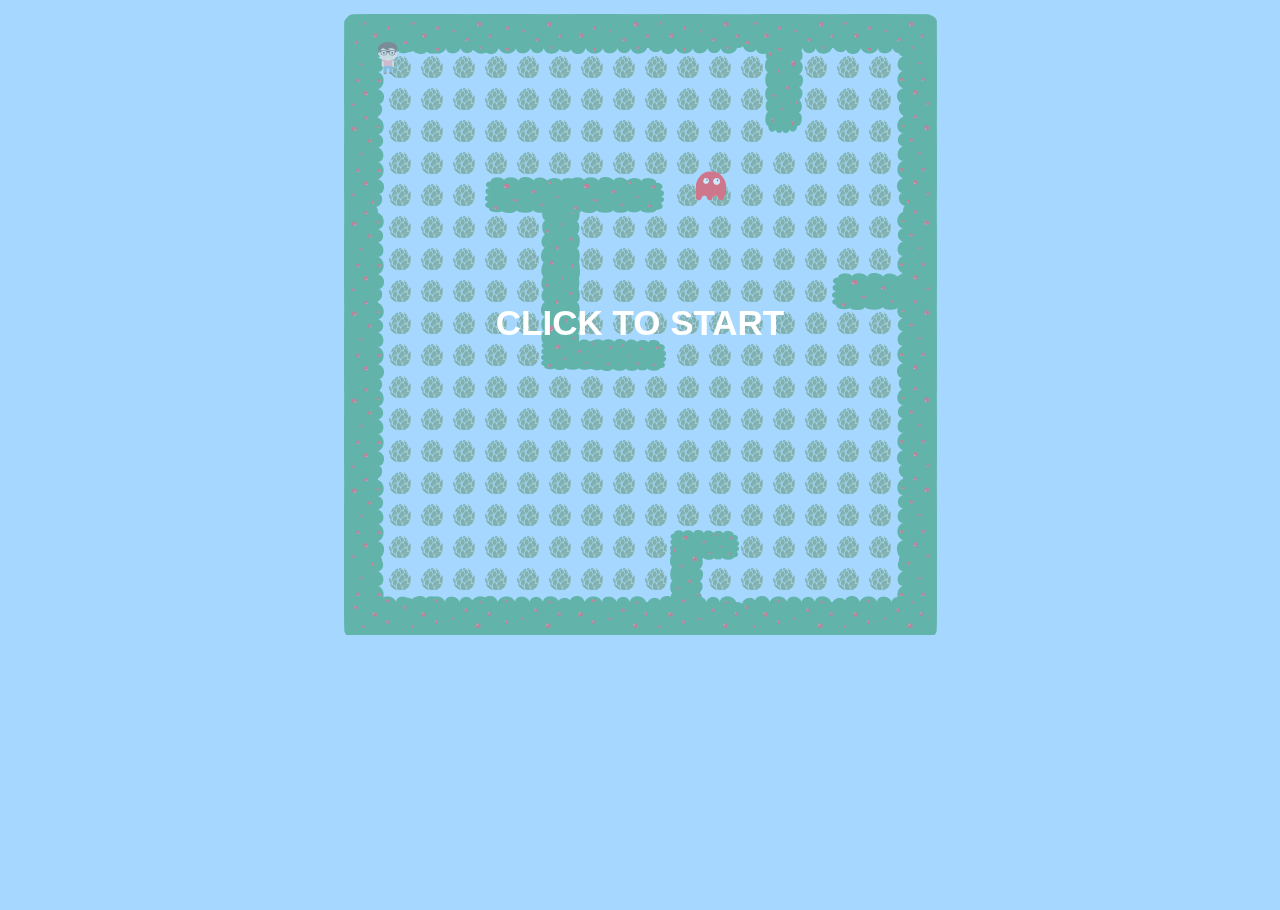
==== commit 1210da63: "Week09 Update, revised javascript" ====
--- a/level01.html
+++ b/level01.html
@@ -7,536 +7,460 @@
     <link rel="stylesheet" type="text/css" href="_css/responsive.css">
  
     <link href="_css/player.css" rel="stylesheet" />
-  <script src="libs/keycodes.js"></script>
-  <script src="libs/modernizr.js"></script>
-    </head>
-  <body>
-    <header></header>
-    <section class="content">
-        
+    <script src="libs/keycodes.js"></script>
+    <script src="libs/modernizr.js"></script>
+  </head>
+
    <body onload="init();">
      <!-- SCRIPT IMPORTS -->
-     <script src="_js/Animation.js"></script>
-     <script src="_js/Ghost.js"></script>
-     <script src="_js/KeyButton.js"></script>
-     <script src="_js/Level.js"></script>
-     <script src="_js/Pip.js"></script>
-     <script src="_js/Player.js"></script>
-  	<head>
-  		<title>Veggie Chase</title>
-  		<meta http-equiv="Content-Type" content="text/html" charset="utf-8"/>
-  		<meta name="viewport" content="width=device-width, initial-scale=1.0"/>
-  		<link rel="stylesheet" type="text/css" href="_css/author.css">
-  		<link rel="stylesheet" type="text/css" href="_css/responsive.css">
-
-  		<link href="_css/player.css" rel="stylesheet" />
-
-  	</head>
-
-  	</head>
-  	<body>
-  		<div id="shrub_top">
-  			<img src="_images/L_shrub.png">		
-  		</div>
-
-     <script> 
-          
-      // game vars
-      var gameInterval,
-        score = 0,
-        isPlaying, isKeyDown,
-         lastX, lastY,
-         isSameColumn, isSameRow,
-       
-       // screen/game size vars
-         SCREEN_WIDTH = 640,
-         SCREEN_HEIGHT = 1136,
-        CELL_SIZE = 32,
-        GRID_WIDTH = SCREEN_WIDTH / CELL_SIZE,
-        GRID_HEIGHT = SCREEN_HEIGHT / CELL_SIZE,
-      
-      // timestep
-        t = 0,
-        dt = 10,
-        currentTime = (new Date).getTime(),
-        accumulator = 0,
-      
-      // display surface vars
-        canvas = document.createElement("canvas"),
-        context = canvas.getContext("2d"),
-      
-      // buttons
-        leftButton, rightButton, upButton, downButton,
-      
-      // input vars
-        leftDown, rightDown, upDown, downDown, isTouch,
-      // preload image resources
-        assetImages = {};
-      
-      var playerImage = assetImages["player"] = new Image();
-      assetImages["player"].src = "_images/player.png";
-      
-      var ghostImage = assetImages["ghost"] = new Image();
-      assetImages["ghost"].src = "_images/ghost.png";
-      
-      // var levelImage = assetImages["level"] = new Image();
-      // assetImages["level"].src = "_images/level_2.png";
-      
-      function init()
-      {
-        // CANVAS SET UP
-        container = document.createElement("div");
-        container.id = "container";
-        container.style.width = SCREEN_WIDTH + "px";
-        container.style.height = SCREEN_HEIGHT + "px";
-        document.body.appendChild(container);
-        container.appendChild(canvas);
-        canvas.width = SCREEN_WIDTH; 
-        canvas.height = SCREEN_HEIGHT;
-        
-        // EVENT LISTENERS
-        document.addEventListener("keydown", onKeyPress, false);
-        document.addEventListener("keyup", onKeyPress, false);
-        container.addEventListener("click", onClicked, false);
-        
-        // level
-        // level = new Level(levelImage, context);
-       
-       charcontainer = document.createElement("div");
-       charcontainer.className = "charcontainer";
-       charcontainer.style.width = SCREEN_WIDTH + "px";
-       charcontainer.style.height = SCREEN_HEIGHT + "px";
-       container.appendChild(charcontainer);
-       
-       // player character
-       player = new Player(CELL_SIZE, CELL_SIZE, playerImage); //CELL_SIZE, CELL_SIZE, //
-       charcontainer.appendChild(player.domElement);
-       
-       // ghost
-       ghost = new Ghost(CELL_SIZE * 11, CELL_SIZE * 5, ghostImage); 
-       charcontainer.appendChild(ghost.domElement);
-       
-        infobg = document.createElement('div');
-        infobg.id = "infobg";
-        infobg.className = "info";
-        infobg.style.width = SCREEN_WIDTH + 'px';
-        infobg.style.height = SCREEN_HEIGHT + 'px';
-        container.appendChild(infobg);
-        info = document.createElement('div');
-        info.id = "info";
-        info.className = "info";
-        info.style.width = '100%';
-        container.appendChild(info);
-        
-        scoreContainer = document.createElement('div');
-        scoreContainer.id = "score";
-        scoreContainer.style.width = SCREEN_WIDTH + 'px';
-        document.body.appendChild(scoreContainer);
-        
-        player.init();
-        ghost.init();
-        
-        if(Modernizr.touch)
-        {
-          isTouch = true;
-          makeControls();
-        }
-        
-        // showInfo("<p>" + ((isTouch) ? "TOUCH" : "CLICK") + " TO START</p>");
-      }
-      
-      function run()
-      {
-        var newTime = (new Date).getTime();
-        var deltaTime = (newTime - currentTime);
-        currentTime = newTime;
-        if(deltaTime > 25)
-        {
-          deltaTime = 25;
-        }
-        accumulator += deltaTime;
-        
-        while(accumulator >= dt)
-        {
-          accumulator -= dt;
-          update();
-        }
-        render();
-      }
-      
-      function update()
-      {
-        player.update();
-        ghost.update();
-        
-        if(player.xp % CELL_SIZE == 0 && player.yp % CELL_SIZE == 0)
-        {
-          var cx = player.row = player.xp / CELL_SIZE;
-          var cy = player.column = player.yp / CELL_SIZE;
-          
-          if(upDown && player.dirY > -1 && level.cellData[cx][cy - 1] != 0) player.moveUp();
-          else if(downDown && player.dirY < 1 && level.cellData[cx][cy + 1] != 0) player.moveDown();
-          else if(leftDown && player.dirX > -1 && level.cellData[cx - 1][cy] != 0) player.moveLeft();
-          else if(rightDown && player.dirX < 1 && level.cellData[cx + 1][cy] != 0) player.moveRight();
-          else if(player.dirX == 1 && level.cellData[cx + 1][cy] == 0) player.stopMovement();
-          else if(player.dirX == -1 && level.cellData[cx - 1][cy] == 0) player.stopMovement();
-         else if(player.dirY == 1 && level.cellData[cx][cy + 1] == 0) player.stopMovement();
-          else if(player.dirY == -1 && level.cellData[cx][cy - 1] == 0) player.stopMovement();
-          
-          if(level.cellData[cx][cy] == 1)
-          {
-            level.pips[cx][cy].munch();
-            level.cellData[cx][cy] = 2;
-            ++score;
-            document.getElementById("score").innerHTML = "SCORE: " + score;
-            if(score == level.totalPips)
+      <script src="_js/Animation.js"></script>
+      <script src="_js/ghost.js"></script>
+      <script src="_js/KeyButton.js"></script>
+      <script src="_js/Level.js"></script>
+      <script src="_js/pip.js"></script>
+      <script src="_js/Player.js"></script>
+    	<head>
+  	   <title>Veggie Chase</title>
+  	   <meta http-equiv="Content-Type" content="text/html" charset="utf-8"/>
+  	   <meta name="viewport" content="width=device-width, initial-scale=1.0"/>
+  	   <link rel="stylesheet" type="text/css" href="_css/author.css">
+  	   <link rel="stylesheet" type="text/css" href="_css/responsive.css">
+
+       <script> 
+            
+        // (function(doc) {
+
+        //   var addEvent = 'addEventListener',
+        //       type = 'gesturestart',
+        //       qsa = 'querySelectorAll',
+        //       scales = [1, 1],
+        //       meta = qsa in doc ? doc[qsa]('meta[name=viewport]') : [];
+
+        //   function fix() {
+        //     meta.content = 'width=device-width,minimum-scale=' + scales[0] + ',maximum-scale=' + scales[1];
+        //     doc.removeEventListener(type, fix, true);
+        //   }
+
+        //   if ((meta = meta[meta.length - 1]) && addEvent in doc) {
+        //     fix();
+        //     scales = [.25, 1.6];
+        //     doc[addEvent](type, fix, true);
+        //   }
+
+        // }(document));
+
+
+        // game vars
+        var gameInterval,
+          score = 0,
+          isPlaying, isKeyDown,
+           lastX, lastY,
+           isSameColumn, isSameRow,
+         
+         // screen/game size vars
+          // SCREEN_WIDTH = window.innerWidth,
+          // SCREEN_HEIGHT = window.innerHeight,
+
+          SCREEN_WIDTH = 595,
+          SCREEN_HEIGHT = 625,
+          CELL_SIZE = 32,
+          // GRID_WIDTH = window.innerWidth / CELL_SIZE,
+          // GRID_HEIGHT = window.innerHeight / CELL_SIZE,
+
+          GRID_WIDTH = SCREEN_WIDTH / CELL_SIZE,
+          GRID_HEIGHT = SCREEN_HEIGHT / CELL_SIZE,
+        
+        // timestep
+          t = 0,
+          dt = 10,
+          currentTime = (new Date).getTime(),
+          accumulator = 0,
+        
+        // display surface vars
+          canvas = document.createElement("canvas"),
+          context = canvas.getContext("2d"),
+        
+        // buttons
+          leftButton, rightButton, upButton, downButton,
+        
+        // input vars
+          leftDown, rightDown, upDown, downDown, isTouch,
+        // preload image resources
+          assetImages = {};
+        
+        var playerImage = assetImages["player"] = new Image();
+        assetImages["player"].src = "_images/player.png";
+        
+        var ghostImage = assetImages["ghost"] = new Image();
+        assetImages["ghost"].src = "_images/ghost.png";
+        
+        var levelImage = assetImages["level"] = new Image();
+        assetImages["level"].src = "_images/level.png";
+        
+        function init()
+        {
+          // CANVAS SET UP
+          container = document.createElement("div");
+          container.id = "container";
+          container.style.width = SCREEN_WIDTH + "px";
+          container.style.height = SCREEN_HEIGHT + "px";
+          document.body.appendChild(container);
+          container.appendChild(canvas);
+
+          // canvas.width = window.innerWidth;
+          // canvas.height = window.innerHeight;
+
+          canvas.width = SCREEN_WIDTH; 
+          canvas.height = SCREEN_HEIGHT;
+          
+          // EVENT LISTENERS
+          document.addEventListener("keydown", onKeyPress, false);
+          document.addEventListener("keyup", onKeyPress, false);
+          container.addEventListener("click", onClicked, false);
+          
+          // level
+         level = new Level(levelImage, context);
+         
+         charcontainer = document.createElement("div");
+         charcontainer.className = "charcontainer";
+         charcontainer.style.width = SCREEN_WIDTH + "px";
+         charcontainer.style.height = SCREEN_HEIGHT + "px";
+         container.appendChild(charcontainer);
+         
+         // player character
+         player = new Player(CELL_SIZE, CELL_SIZE, playerImage); //CELL_SIZE, CELL_SIZE, //
+         charcontainer.appendChild(player.domElement);
+         
+         // ghost
+         ghost = new Ghost(CELL_SIZE * 11, CELL_SIZE * 5, ghostImage); 
+         charcontainer.appendChild(ghost.domElement);
+         
+          infobg = document.createElement('div');
+          infobg.id = "infobg";
+          infobg.className = "info";
+          infobg.style.width = SCREEN_WIDTH + 'px';
+          infobg.style.height = SCREEN_HEIGHT + 'px';
+          container.appendChild(infobg);
+          info = document.createElement('div');
+          info.id = "info";
+          info.className = "info";
+          info.style.width = '100%';
+          container.appendChild(info);
+          
+          scoreContainer = document.createElement('div');
+          scoreContainer.id = "score";
+          scoreContainer.style.width = SCREEN_WIDTH + 'px';
+          document.body.appendChild(scoreContainer);
+          
+          player.init();
+          ghost.init();
+          
+          if(Modernizr.touch)
+          {
+            isTouch = true;
+            makeControls();
+          }
+          
+          showInfo("<p>" + ((isTouch) ? "TOUCH" : "CLICK") + " TO START</p>");
+        }
+        
+        function run()
+        {
+          var newTime = (new Date).getTime();
+          var deltaTime = (newTime - currentTime);
+          currentTime = newTime;
+          if(deltaTime > 25)
+          {
+            deltaTime = 25;
+          }
+          accumulator += deltaTime;
+          
+          while(accumulator >= dt)
+          {
+            accumulator -= dt;
+            update();
+          }
+          render();
+        }
+        
+        function update()
+        {
+          player.update();
+          ghost.update();
+          
+          if(player.xp % CELL_SIZE == 0 && player.yp % CELL_SIZE == 0)
+          {
+            var cx = player.row = player.xp / CELL_SIZE;
+            var cy = player.column = player.yp / CELL_SIZE;
+            
+            if(upDown && player.dirY > -1 && level.cellData[cx][cy - 1] != 0) player.moveUp();
+            else if(downDown && player.dirY < 1 && level.cellData[cx][cy + 1] != 0) player.moveDown();
+            else if(leftDown && player.dirX > -1 && level.cellData[cx - 1][cy] != 0) player.moveLeft();
+            else if(rightDown && player.dirX < 1 && level.cellData[cx + 1][cy] != 0) player.moveRight();
+            else if(player.dirX == 1 && level.cellData[cx + 1][cy] == 0) player.stopMovement();
+            else if(player.dirX == -1 && level.cellData[cx - 1][cy] == 0) player.stopMovement();
+            else if(player.dirY == 1 && level.cellData[cx][cy + 1] == 0) player.stopMovement();
+            else if(player.dirY == -1 && level.cellData[cx][cy - 1] == 0) player.stopMovement();
+            
+            if(level.cellData[cx][cy] == 1)
             {
-              onGameOver(true);
+              level.pips[cx][cy].munch();
+              level.cellData[cx][cy] = 2;
+              ++score;
+              document.getElementById("score").innerHTML = "SCORE: " + score;
+              if(score == level.totalPips)
+              {
+                onGameOver(true);
+              }
+            }        
+           isSameRow = player.row == ghost.row;
+            isSameColumn = player.column == ghost.column;
+          }
+          else
+          {
+            if(upDown && player.dirY != -1 && player.dirX == 0) player.moveUp();
+            else if(downDown && player.dirY != 1 && player.dirX == 0) player.moveDown();
+            else if(leftDown && player.dirX != -1 && player.dirY == 0) player.moveLeft();
+            else if(rightDown && player.dirX != 1 && player.dirY == 0) player.moveRight();
+          }
+          
+          if(ghost.xp % CELL_SIZE == 0 && ghost.yp % CELL_SIZE == 0)
+          {
+            updateGhost();
+            
+            isSameRow = player.row == ghost.row;
+            isSameColumn = player.column == ghost.column;
+          }
+          
+          
+          if(isSameRow || isSameColumn)
+          {
+            var dx = Math.abs(player.xp - ghost.xp);
+            var dy = Math.abs(player.yp - ghost.yp);
+            var dist = Math.sqrt(dx * dx + dy * dy);
+            
+            if(dist < CELL_SIZE)
+            {
+              onGameOver(false);
             }
-          }        
-         isSameRow = player.row == ghost.row;
-          isSameColumn = player.column == ghost.column;
-        }
-        else
-        {
-          if(upDown && player.dirY != -1 && player.dirX == 0) player.moveUp();
-          else if(downDown && player.dirY != 1 && player.dirX == 0) player.moveDown();
-          else if(leftDown && player.dirX != -1 && player.dirY == 0) player.moveLeft();
-          else if(rightDown && player.dirX != 1 && player.dirY == 0) player.moveRight();
-        }
-        
-        if(ghost.xp % CELL_SIZE == 0 && ghost.yp % CELL_SIZE == 0)
-        {
-          updateGhost();
-          
-          isSameRow = player.row == ghost.row;
-          isSameColumn = player.column == ghost.column;
-        }
-        
-        
-        if(isSameRow || isSameColumn)
-        {
-          var dx = Math.abs(player.xp - ghost.xp);
-          var dy = Math.abs(player.yp - ghost.yp);
-          var dist = Math.sqrt(dx * dx + dy * dy);
-          
-          if(dist < CELL_SIZE)
-          {
-            onGameOver(false);
-          }
-        }
-      }
-      
-      function render()
-      {
-        player.render();
-        ghost.render();
-      }
-      
-      function updateGhost()
-      {
-        var playerCellX = player.row;
-        var playerCellY = player.column;
-        
-         var playerChangedPos = (playerCellX != lastX || playerCellY != lastY);
-         lastX = playerCellX;
-         lastY = playerCellY;
-         
-         var lastRow = ghost.row;
-         var lastColumn = ghost.column;
-         
-         var cx = ghost.row = ghost.xp / CELL_SIZE;
-         var cy = ghost.column = ghost.yp / CELL_SIZE;
-         
-         if(!ghost.chasing && (ghost.dirX != 0 || ghost.dirY != 0))
-         {
-           var nextTileFree = false;
-           
-           if(ghost.dirY <= -1 && level.cellData[cx][cy - 1] != 0) nextTileFree = true;
-           else if(ghost.dirY >= 1 && level.cellData[cx][cy + 1] != 0) nextTileFree = true;
-          else if(ghost.dirX <= -1 && level.cellData[cx - 1][cy] != 0) nextTileFree = true;
-          else if(ghost.dirX >= 1 && level.cellData[cx + 1][cy] != 0) nextTileFree = true;
-          
-          if(nextTileFree) return;
-        }
-        
-         var nodes = [];
-         
-         if(level.cellData[cx + 1][cy] != 0) nodes.push([cx + 1, cy, 1, 0]);
-         if(level.cellData[cx - 1][cy] != 0) nodes.push([cx - 1, cy, -1, 0]);
-         if(level.cellData[cx][cy + 1] != 0) nodes.push([cx, cy + 1, 0, 1]);
-         if(level.cellData[cx][cy - 1] != 0) nodes.push([cx, cy - 1, 0, -1]);
-        
-        if(nodes.length == 1)
-        {
-          ghost.dirX = nodes[0][2];
-          ghost.dirY = nodes[0][3];
-        }
-        else if(!ghost.chasing)
-        {
-          var node = nodes[Math.floor(Math.random() * nodes.length)];
-          ghost.dirX = node[2];
-          ghost.dirY = node[3];
-        }
-        else
-        {
-          var smallest = Infinity;
-          var node;
-          
-          var i = nodes.length;
-          while(--i > -1)
-          {
-            var dx = Math.abs(playerCellX - nodes[i][0]);
-            var dy = Math.abs(playerCellY - nodes[i][1]);
-            var dist = Math.sqrt(dx * dx + dy * dy);
-            if(dist < smallest && ((nodes[i][0] != lastRow && nodes[i][1] != lastColumn) || playerChangedPos))
-            {
-              smallest = dist;
-              node = nodes[i];
-            }
-          }
-          
-          if(node)
-          {
+          }
+        }
+        
+        function render()
+        {
+          player.render();
+          ghost.render();
+        }
+        
+        function updateGhost()
+        {
+          var playerCellX = player.row;
+          var playerCellY = player.column;
+          
+           var playerChangedPos = (playerCellX != lastX || playerCellY != lastY);
+           lastX = playerCellX;
+           lastY = playerCellY;
+           
+           var lastRow = ghost.row;
+           var lastColumn = ghost.column;
+           
+           var cx = ghost.row = ghost.xp / CELL_SIZE;
+           var cy = ghost.column = ghost.yp / CELL_SIZE;
+           
+           if(!ghost.chasing && (ghost.dirX != 0 || ghost.dirY != 0))
+           {
+             var nextTileFree = false;
+             
+            if(ghost.dirY <= -1 && level.cellData[cx][cy - 1] != 0) nextTileFree = true;
+            else if(ghost.dirY >= 1 && level.cellData[cx][cy + 1] != 0) nextTileFree = true;
+            else if(ghost.dirX <= -1 && level.cellData[cx - 1][cy] != 0) nextTileFree = true;
+            else if(ghost.dirX >= 1 && level.cellData[cx + 1][cy] != 0) nextTileFree = true;
+            
+            if(nextTileFree) return;
+          }
+          
+           var nodes = [];
+           
+           if(level.cellData[cx + 1][cy] != 0) nodes.push([cx + 1, cy, 1, 0]);
+           if(level.cellData[cx - 1][cy] != 0) nodes.push([cx - 1, cy, -1, 0]);
+           if(level.cellData[cx][cy + 1] != 0) nodes.push([cx, cy + 1, 0, 1]);
+           if(level.cellData[cx][cy - 1] != 0) nodes.push([cx, cy - 1, 0, -1]);
+          
+          if(nodes.length == 1)
+          {
+            ghost.dirX = nodes[0][2];
+            ghost.dirY = nodes[0][3];
+          }
+          else if(!ghost.chasing)
+          {
+            var node = nodes[Math.floor(Math.random() * nodes.length)];
             ghost.dirX = node[2];
             ghost.dirY = node[3];
           }
-        }
-      }
+          else
+          {
+            var smallest = Infinity;
+            var node;
+            
+            var i = nodes.length;
+            while(--i > -1)
+            {
+              var dx = Math.abs(playerCellX - nodes[i][0]);
+              var dy = Math.abs(playerCellY - nodes[i][1]);
+              var dist = Math.sqrt(dx * dx + dy * dy);
+              if(dist < smallest && ((nodes[i][0] != lastRow && nodes[i][1] != lastColumn) || playerChangedPos))
+              {
+                smallest = dist;
+                node = nodes[i];
+              }
+            }
+            
+            if(node)
+            {
+              ghost.dirX = node[2];
+              ghost.dirY = node[3];
+            }
+          }
+        }
+        
+        function onGameOver(complete)
+        {
+          stopGame();
+           
+           var str;
+           if(complete)
+           {
+             str = "<h1>YOU WIN!</h1><p>" + ((isTouch) ? "TOUCH" : "CLICK") + " TO PLAY AGAIN</p>";
+           }
+           else
+           {
+             str = "<h1>GAME OVER</h1><p>" + ((isTouch) ? "TOUCH" : "CLICK") + " TO RESTART</p>";
+           }
+           
+           showInfo(str);
+           container.addEventListener('click', onClicked, false);
+           if(isTouch) container.addEventListener("touchstart", onClicked, false);
+           container.style.cursor = "pointer";
+         }
+         
+         function resetGame()
+         {
+           score = 0;
+           level.reset();
+           player.reset();
+           ghost.reset();
+         }
+         
+         function showInfo(str)
+         {
+           if(str)
+           {
+             document.getElementById("info").innerHTML = str;
+             info.style.top = (SCREEN_HEIGHT - info.offsetHeight) * 0.5 + "px"; 
+           }
+           
+           info.style.opacity = 1;
+           infobg.style.opacity = 0.55;
+         }
+         
+         function makeControls()
+         { 
+           document.addEventListener("touchmove", function(e){e.preventDefault();}, false);
+           document.addEventListener("touchstart", function(e){e.preventDefault();}, false);
+
+           var w = 120;
+           var h = 250;
+           var space = 50;
+           
+           buttons = document.createElement("div");
+           buttons.id = "container";
+           buttons.style.width = SCREEN_WIDTH + "px";
+           buttons.style.height = SCREEN_HEIGHT + "px";
+           document.body.appendChild(buttons);
+           
+           var button;
+           
+           button = new KeyButton((SCREEN_WIDTH * 0.5) - (w * 0.5) - w, h-180);
+           leftButton = button.domElement;
+           leftButton.addEventListener("touchstart", onKeyPress, false);
+           leftButton.addEventListener("touchend", onKeyPress, false);
+           buttons.appendChild(leftButton);
+           
+           button = new KeyButton((SCREEN_WIDTH * 0.5) + (w * 0.5), h-180);
+           rightButton = button.domElement;
+           rightButton.addEventListener("touchstart", onKeyPress, false);
+           rightButton.addEventListener("touchend", onKeyPress, false);
+           buttons.appendChild(rightButton);
+           
+           button = new KeyButton((SCREEN_WIDTH - w) * 0.5, h-240);
+           upButton = button.domElement;
+           upButton.addEventListener("touchstart", onKeyPress, false);
+           upButton.addEventListener("touchend", onKeyPress, false);
+           buttons.appendChild(upButton);
+           
+           button = new KeyButton((SCREEN_WIDTH - w) * 0.5, h-120);
+           downButton = button.domElement;
+           downButton.addEventListener("touchstart", onKeyPress, false);
+           downButton.addEventListener("touchend", onKeyPress, false);
+           buttons.appendChild(downButton);
+           
+           container.addEventListener("touchstart", onClicked, false);
+         }
+         
+         function onClicked(e)
+         {
+           container.removeEventListener('click', onClicked, false);
+           if(isTouch) container.removeEventListener("touchstart", onClicked, false);
+           container.style.cursor = "default";
+           
+           startGame();
+           info.style.opacity = 0;
+           infobg.style.opacity = 0;
+         }
+         
+         function onKeyPress(e)
+         {
+           if(!isPlaying && !isKeyDown) onClicked();
+           isKeyDown = (isTouch) ? (e.type == "touchstart") : (e.type == "keydown");
+           
+           switch((isTouch) ? e.target : e.keyCode)
+           {
+             case KEY_LEFT :
+             case leftButton :
+               leftDown = isKeyDown;
+               break;
+             
+             case KEY_RIGHT :
+             case rightButton :
+               rightDown = isKeyDown;
+               break;
+             
+             case KEY_UP :
+             case upButton :
+               upDown = isKeyDown;
+               break;
+             
+             case KEY_DOWN :
+             case downButton :
+               downDown = isKeyDown;
+              break;
+          }
+        }
+        
+        function startGame()
+        {
+          if(isPlaying) return;
+          isPlaying = true;
+          document.getElementById("score").innerHTML = "SCORE: " + score;
+          resetGame();
+          gameInterval = setInterval(run, 1);
+        }
+         function stopGame()
+         {
+           isPlaying = false;
+           clearInterval(gameInterval);
+         }
+       </script>
       
-      function onGameOver(complete)
-      {
-        stopGame();
-         
-         var str;
-         if(complete)
-         {
-           str = "<h1>YOU WIN!</h1><p>" + ((isTouch) ? "TOUCH" : "CLICK") + " TO PLAY AGAIN</p>";
-         }
-         else
-         {
-           str = "<h1>GAME<br>OVER</h1><p>" + ((isTouch) ? "TOUCH" : "CLICK") + " TO RESTART</p>";
-         }
-         
-         showInfo(str);
-         container.addEventListener('click', onClicked, false);
-         if(isTouch) container.addEventListener("touchstart", onClicked, false);
-         container.style.cursor = "pointer";
-       }
-       
-       function resetGame()
-       {
-         score = 0;
-         // level.reset();
-         player.reset();
-         // ghost.reset();
-       }
-       
-       function showInfo(str)
-       {
-         if(str)
-         {
-           document.getElementById("info").innerHTML = str;
-           info.style.top = (SCREEN_HEIGHT - info.offsetHeight) * 0.5 + "px"; 
-         }
-         
-         info.style.opacity = 1;
-         infobg.style.opacity = 0.55;
-       }
-       
-       function makeControls()
-       { 
-         document.addEventListener("touchmove", function(e){e.preventDefault();}, false);
-         document.addEventListener("touchstart", function(e){e.preventDefault();}, false);
-
-         // var w = 120;
-         // var h = 250;
-         // var space = 50;
-         
-         buttons = document.createElement("div");
-         buttons.id = "container";
-         buttons.style.width = SCREEN_WIDTH + "px";
-         buttons.style.height = SCREEN_HEIGHT + "px";
-         document.body.appendChild(buttons);
-         
-         var button;
-         
-         button = new KeyButton((SCREEN_WIDTH * 0.5) - (w * 0.5) - w, h-180);
-         leftButton = button.domElement;
-         leftButton.addEventListener("touchstart", onKeyPress, false);
-         leftButton.addEventListener("touchend", onKeyPress, false);
-         buttons.appendChild(leftButton);
-         
-         button = new KeyButton((SCREEN_WIDTH * 0.5) + (w * 0.5), h-180);
-         rightButton = button.domElement;
-         rightButton.addEventListener("touchstart", onKeyPress, false);
-         rightButton.addEventListener("touchend", onKeyPress, false);
-         buttons.appendChild(rightButton);
-         
-         button = new KeyButton((SCREEN_WIDTH - w) * 0.5, h-240);
-         upButton = button.domElement;
-         upButton.addEventListener("touchstart", onKeyPress, false);
-         upButton.addEventListener("touchend", onKeyPress, false);
-         buttons.appendChild(upButton);
-         
-         button = new KeyButton((SCREEN_WIDTH - w) * 0.5, h-120);
-         downButton = button.domElement;
-         downButton.addEventListener("touchstart", onKeyPress, false);
-         downButton.addEventListener("touchend", onKeyPress, false);
-         buttons.appendChild(downButton);
-         
-         container.addEventListener("touchstart", onClicked, false);
-       }
-       
-       function onClicked(e)
-       {
-         container.removeEventListener('click', onClicked, false);
-         if(isTouch) container.removeEventListener("touchstart", onClicked, false);
-         container.style.cursor = "default";
-         
-         startGame();
-         info.style.opacity = 0;
-         infobg.style.opacity = 0;
-       }
-       
-       function onKeyPress(e)
-       {
-         if(!isPlaying && !isKeyDown) onClicked();
-         isKeyDown = (isTouch) ? (e.type == "touchstart") : (e.type == "keydown");
-         
-         switch((isTouch) ? e.target : e.keyCode)
-         {
-           case KEY_LEFT :
-           case leftButton :
-             leftDown = isKeyDown;
-             break;
-           
-           case KEY_RIGHT :
-           case rightButton :
-             rightDown = isKeyDown;
-             break;
-           
-           case KEY_UP :
-           case upButton :
-             upDown = isKeyDown;
-             break;
-           
-           case KEY_DOWN :
-           case downButton :
-             downDown = isKeyDown;
-            break;
-        }
-      }
-      
-      function startGame()
-      {
-        if(isPlaying) return;
-        isPlaying = true;
-        document.getElementById("score").innerHTML = "SCORE: " + score;
-        resetGame();
-        gameInterval = setInterval(run, 1);
-      }
-       function stopGame()
-       {
-         isPlaying = false;
-         clearInterval(gameInterval);
-       }
-     </script>
-     
-     <!-- SCRIPT BODY --> 
-
-     <div id="level_shrub">
-       <img src="_images/level.png">   
-     </div>
-
-    <!-- <img src="_images/Shrub02.png" height="80" width="640"> -->
-
-    <!--  <div id="shrub_top">
-       <img src="_images/L_shrub.png">   
-     </div>
-   -->
-
-     <!-- <div id="shrub_bottom">
-       <img src="_images/L_shrub.png">   
-     </div>
-
-     <div id="shrub_left">
-       <img src="_images/L_shrub02.png">   
-     </div>
-
-     <div id="shrub_right">
-       <img src="_images/L_shrub02.png">   
-     </div>
-
-     <div id="shrub_middletop">
-       <img src="_images/L_shrub03.png">   
-     </div>
-     <div id="shrub_middletop2">
-       <img src="_images/L_shrub05.png">   
-     </div>
-     <div id="shrub_middlebottom">
-       <img src="_images/L_shrub04.png">   
-     </div>
-     <div id="shrub_middlebottom2">
-       <img src="_images/L_shrub05.png">   
-     </div> -->
-     <!-- <header id="title"><img src="_images/title.png"></header> -->
-     <!-- <section class="content">
-  +     <div id="shrub02">
-  +       <img src="_images/shrub02.png">
-        </div>
-        <div id="shrub01">
-  -       <img src="_images/Shrub01.png" height="80" width="640">
-  +       <img src="_images/shrub01.png">
-  +     </div>
-  +     <div id="tree01">
-  +       <img src="_images/tree01.png">
-  +     </div>
-  +     <div id="tree02">
-  +       <img src="_images/tree02.png">
-        </div>
-  -     
-      </section>
-   
-  -->
-    </body>
-  </html>
-  =======
-  		<div id="shrub_middletop">
-  			<img src="_images/L_shrub03.png">		
-  		</div>
-  		<div id="shrub_middletop2">
-  			<img src="_images/L_shrub05.png">		
-  		</div>
-  		<div id="shrub_middlebottom">
-  			<img src="_images/L_shrub04.png">		
-  		</div>
-  		<div id="shrub_middlebottom2">
-  			<img src="_images/L_shrub05.png">		
-  		</div>
-  		<!-- <header id="title"><img src="_images/title.png"></header> -->
-  		<!-- <section class="content">
-
-  		<header id="title"><img src="_images/title.png"></header>
-  		<section class="content">
-  			<div id="shrub02">
-  				<img src="_images/shrub02.png">
-  			</div>
-  			<div id="shrub01">
-  				<img src="_images/shrub01.png">
-  			</div>
-  			<div id="tree01">
-  				<img src="_images/tree01.png">
-  			</div>
-  			<div id="tree02">
-  				<img src="_images/tree02.png">
-  			</div>
-  		</section>
-
-   -->
-  	</body>
-  	<script> 
-  					
-  			
-  	</script>
+    	</body>
 </html>
--- a/_css/author.css
+++ b/_css/author.css
@@ -21,11 +21,11 @@
 	width: 100%;
 }
 
-h1 {
+h2 {
 	text-align: center;
 	font-family: Arial Rounded MT Bold;
 	font-size: 30px;
-	color:#ff792a;
+	color:#d21206;
 
 
 	position: fixed;
@@ -217,7 +217,7 @@
 
 /*----------------------------------------Level01 Page----------------------------------------*/
 
-#shrub_top {
+/*#shrub_top {
 	position: fixed;
 	top:35px;
 }
@@ -361,7 +361,7 @@
 
 #tree02 img {
 	width: 57%;
-}
+}*/
 
 #level_shrub img {
 	position: fixed;
--- a/_css/player.css
+++ b/_css/player.css
@@ -13,6 +13,7 @@
 	font-size: 120px;
 	margin: 0;
 	padding: 0;
+	color:#c00700;
 }
 
 p
@@ -69,8 +70,11 @@
 
 .pip
 {
-	background: white;
+	/*background:white;*/
+	/*background: #ff000a;*/
+	background-image: url("../_images/artichoke.png");
 	display: block;
+	padding: 8px;
 	left: 0px;
 	-webkit-transition: opacity 0.3s ease-in-out;
 	-khtml-transition: opacity 0.3s ease-in-out;
@@ -100,6 +104,7 @@
 	margin: auto;
 	margin-top: 5px;
 	text-align: center;
+	color:black;
 }
 
 #info
--- a/_css/author.css
+++ b/_css/author.css
@@ -21,11 +21,11 @@
 	width: 100%;
 }
 
-h1 {
+h2 {
 	text-align: center;
 	font-family: Arial Rounded MT Bold;
 	font-size: 30px;
-	color:#ff792a;
+	color:#d21206;
 
 
 	position: fixed;
@@ -217,7 +217,7 @@
 
 /*----------------------------------------Level01 Page----------------------------------------*/
 
-#shrub_top {
+/*#shrub_top {
 	position: fixed;
 	top:35px;
 }
@@ -361,7 +361,7 @@
 
 #tree02 img {
 	width: 57%;
-}
+}*/
 
 #level_shrub img {
 	position: fixed;
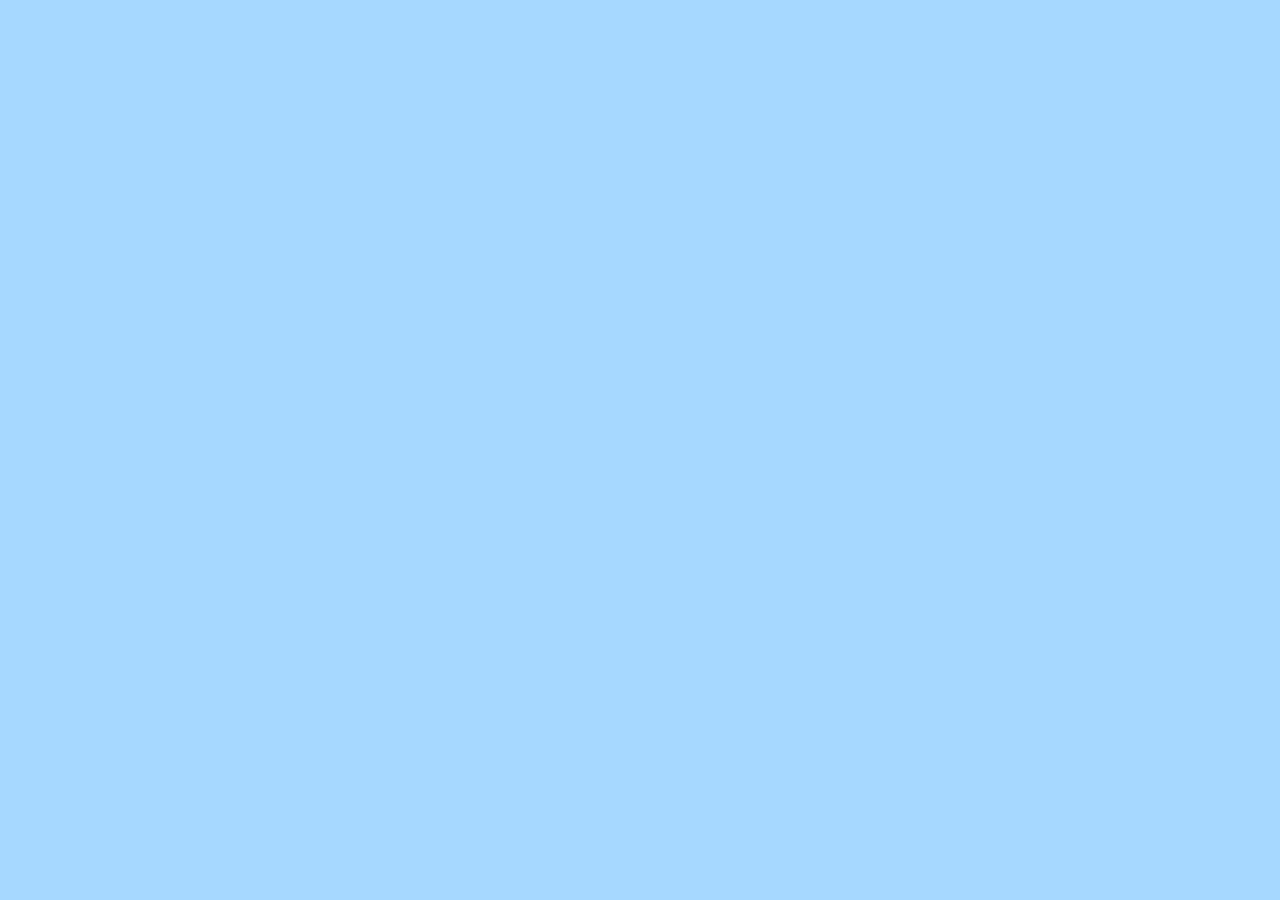
==== commit 57a122a6: "12/06 javascript updated, need help with canvas sizes" ====
--- a/level01.html
+++ b/level01.html
@@ -19,35 +19,91 @@
       <script src="_js/Level.js"></script>
       <script src="_js/pip.js"></script>
       <script src="_js/Player.js"></script>
-    	<head>
+    <head>
   	   <title>Veggie Chase</title>
   	   <meta http-equiv="Content-Type" content="text/html" charset="utf-8"/>
   	   <meta name="viewport" content="width=device-width, initial-scale=1.0"/>
   	   <link rel="stylesheet" type="text/css" href="_css/author.css">
   	   <link rel="stylesheet" type="text/css" href="_css/responsive.css">
 
+  	   <!-- <canvas id="mycanvas" width="640" height=""></canvas> -->
+  	    <img id="image-lenna" src="_images/level02.png" style="display:none" />
+  		<canvas id="image-canvas"></canvas>
        <script> 
-            
-        // (function(doc) {
-
-        //   var addEvent = 'addEventListener',
-        //       type = 'gesturestart',
-        //       qsa = 'querySelectorAll',
-        //       scales = [1, 1],
-        //       meta = qsa in doc ? doc[qsa]('meta[name=viewport]') : [];
-
-        //   function fix() {
-        //     meta.content = 'width=device-width,minimum-scale=' + scales[0] + ',maximum-scale=' + scales[1];
-        //     doc.removeEventListener(type, fix, true);
-        //   }
-
-        //   if ((meta = meta[meta.length - 1]) && addEvent in doc) {
-        //     fix();
-        //     scales = [.25, 1.6];
-        //     doc[addEvent](type, fix, true);
-        //   }
-
-        // }(document));
+
+       	// Window scaling sizes 
+       	 canvas = document.getElementById('mycanvas');
+ 
+	    // Set canvas dimensions
+	    canvas.width = window.innerWidth;
+	    canvas.height = window.innerHeight;
+
+	     var canvas;
+	      var canvasWidth;
+	      var ctx;
+	 
+	      function init() {
+	        canvas = document.getElementById('canvas');
+	        if (canvas.getContext) {
+	          ctx = canvas.getContext("2d");
+	 
+	          window.addEventListener('resize', resizeCanvas, false);
+	          window.addEventListener('orientationchange', resizeCanvas, false);
+	          resizeCanvas();
+	        }
+	      }
+	 
+	      function resizeCanvas() {
+	        canvas.width = window.innerWidth;
+	        canvas.height = window.innerHeight;
+	      }
+
+	        var canvas = document.getElementById('mycanvas');
+  			var ctx = canvas.getContext('2d');
+
+  		// 	 // Copy canvas as image data
+		  // var imgData = ctx.getImageData(0,0, canvas.width, canvas.height);
+		 
+		  // // Resize original canvas
+		  // canvas.width = window.innerWidth;
+		  // canvas.height = window.innerHeight;
+		 
+		  // // Copy back to resized canvas
+		  // ctx.putImageData(imgData, 0, 0);
+
+		  // // Set up temporary canvas
+		  // var tmpCanvas = document.createElement('canvas');
+		  // tempCanvas.width = canvas.width;
+		  // tempCanvas.height = canvas.height;
+		  // tmpCtx = tempCanvas.getContext('2d');
+		 
+		  // // Copy to temporary canvas
+		  // tempCanvas.drawImage(canvas, 0, 0);
+		 
+		  // // Resize original canvas
+		  // canvas.width = window.innerWidth;
+		  // canvas.height = window.innerHeight;
+		 
+		  // // Copy back to resized canvas
+		  // ctx = canvas.getContext('2d');
+		  // ctx.drawImage(tempCanvas, 0, 0, tempCanvas.width, tempCanvas.height, 0, 0, canvas.width, canvas.height);
+
+
+		   // drawImage(image, x, y);
+		   // drawImage(image, x, y, width, height);
+
+
+			var canvas = document.getElementById('image-canvas');
+		  	ctx = canvas.getContext('2d');
+		  	var img = document.getElementById('image-lenna');
+		 
+		  // Only draw image after it's loaded
+		  	img.onload = function() {
+		    var x = canvas.width/2 - img.width/2;
+		    var y = canvas.height/2 - img.height/2;
+		    ctx.drawImage(img, x, y);
+		  }
+
 
 
         // game vars
@@ -58,11 +114,11 @@
            isSameColumn, isSameRow,
          
          // screen/game size vars
-          // SCREEN_WIDTH = window.innerWidth,
-          // SCREEN_HEIGHT = window.innerHeight,
-
-          SCREEN_WIDTH = 595,
-          SCREEN_HEIGHT = 625,
+          SCREEN_WIDTH = window.innerWidth,
+          SCREEN_HEIGHT = window.innerHeight,
+
+          // SCREEN_WIDTH = 640, //595
+          // SCREEN_HEIGHT = 1136, //625
           CELL_SIZE = 32,
           // GRID_WIDTH = window.innerWidth / CELL_SIZE,
           // GRID_HEIGHT = window.innerHeight / CELL_SIZE,
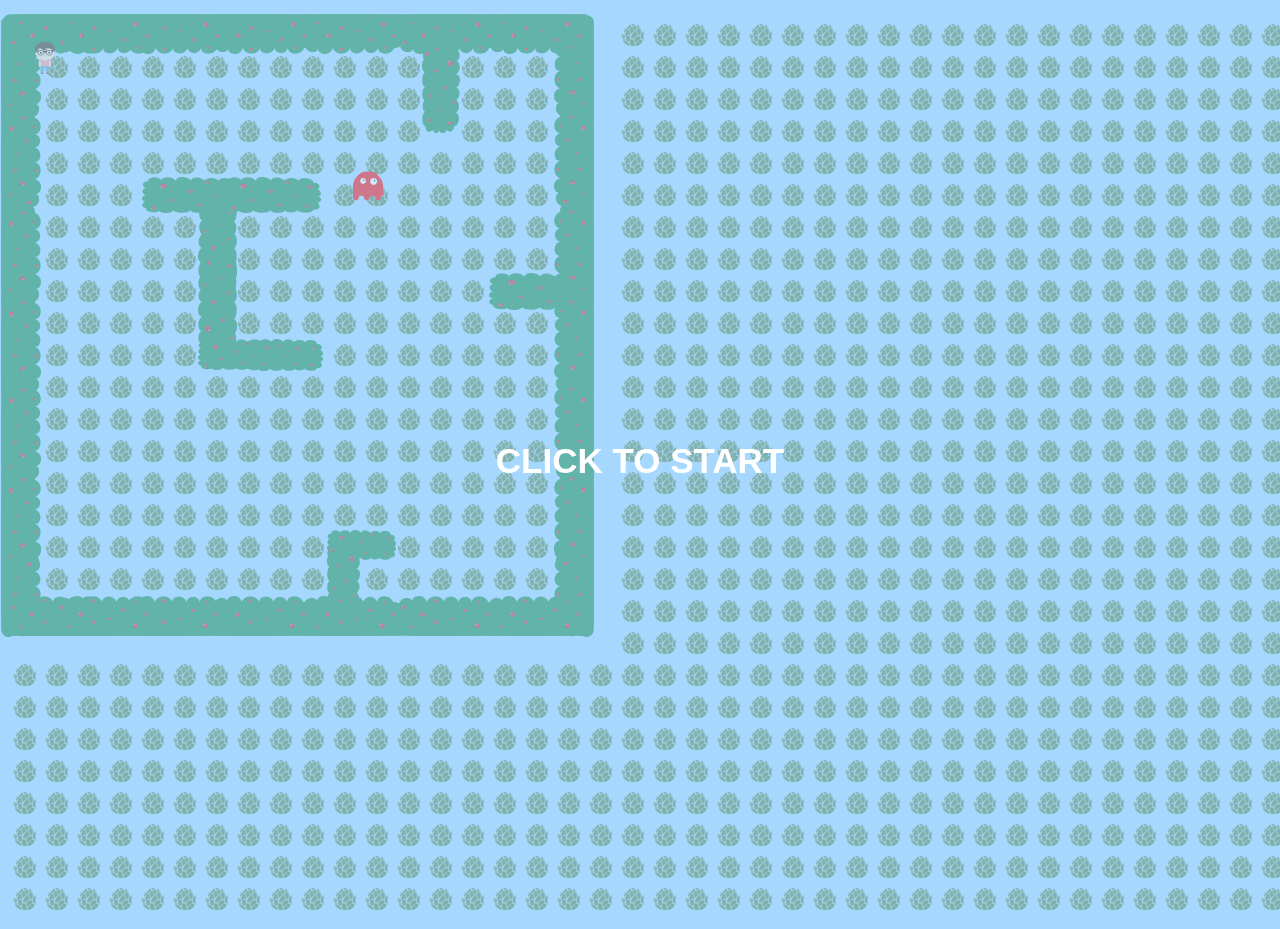
==== commit 6cdf2dd6: "week010 update" ====
--- a/level01.html
+++ b/level01.html
@@ -21,90 +21,14 @@
       <script src="_js/Player.js"></script>
     <head>
   	   <title>Veggie Chase</title>
-  	   <meta http-equiv="Content-Type" content="text/html" charset="utf-8"/>
-  	   <meta name="viewport" content="width=device-width, initial-scale=1.0"/>
-  	   <link rel="stylesheet" type="text/css" href="_css/author.css">
-  	   <link rel="stylesheet" type="text/css" href="_css/responsive.css">
-
-  	   <!-- <canvas id="mycanvas" width="640" height=""></canvas> -->
-  	    <img id="image-lenna" src="_images/level02.png" style="display:none" />
-  		<canvas id="image-canvas"></canvas>
+  	  <meta http-equiv="Content-Type" content="text/html" charset="utf-8"/>
+       <meta name="viewport" content="width=device-width, initial-scale=1.0"/>
+       <link rel="stylesheet" type="text/css" href="_css/author.css">
+       <link rel="stylesheet" type="text/css" href="_css/responsive.css">
+
+        <link href="_css/player.css" rel="stylesheet" />
+
        <script> 
-
-       	// Window scaling sizes 
-       	 canvas = document.getElementById('mycanvas');
- 
-	    // Set canvas dimensions
-	    canvas.width = window.innerWidth;
-	    canvas.height = window.innerHeight;
-
-	     var canvas;
-	      var canvasWidth;
-	      var ctx;
-	 
-	      function init() {
-	        canvas = document.getElementById('canvas');
-	        if (canvas.getContext) {
-	          ctx = canvas.getContext("2d");
-	 
-	          window.addEventListener('resize', resizeCanvas, false);
-	          window.addEventListener('orientationchange', resizeCanvas, false);
-	          resizeCanvas();
-	        }
-	      }
-	 
-	      function resizeCanvas() {
-	        canvas.width = window.innerWidth;
-	        canvas.height = window.innerHeight;
-	      }
-
-	        var canvas = document.getElementById('mycanvas');
-  			var ctx = canvas.getContext('2d');
-
-  		// 	 // Copy canvas as image data
-		  // var imgData = ctx.getImageData(0,0, canvas.width, canvas.height);
-		 
-		  // // Resize original canvas
-		  // canvas.width = window.innerWidth;
-		  // canvas.height = window.innerHeight;
-		 
-		  // // Copy back to resized canvas
-		  // ctx.putImageData(imgData, 0, 0);
-
-		  // // Set up temporary canvas
-		  // var tmpCanvas = document.createElement('canvas');
-		  // tempCanvas.width = canvas.width;
-		  // tempCanvas.height = canvas.height;
-		  // tmpCtx = tempCanvas.getContext('2d');
-		 
-		  // // Copy to temporary canvas
-		  // tempCanvas.drawImage(canvas, 0, 0);
-		 
-		  // // Resize original canvas
-		  // canvas.width = window.innerWidth;
-		  // canvas.height = window.innerHeight;
-		 
-		  // // Copy back to resized canvas
-		  // ctx = canvas.getContext('2d');
-		  // ctx.drawImage(tempCanvas, 0, 0, tempCanvas.width, tempCanvas.height, 0, 0, canvas.width, canvas.height);
-
-
-		   // drawImage(image, x, y);
-		   // drawImage(image, x, y, width, height);
-
-
-			var canvas = document.getElementById('image-canvas');
-		  	ctx = canvas.getContext('2d');
-		  	var img = document.getElementById('image-lenna');
-		 
-		  // Only draw image after it's loaded
-		  	img.onload = function() {
-		    var x = canvas.width/2 - img.width/2;
-		    var y = canvas.height/2 - img.height/2;
-		    ctx.drawImage(img, x, y);
-		  }
-
-
 
         // game vars
         var gameInterval,
@@ -117,8 +41,8 @@
           SCREEN_WIDTH = window.innerWidth,
           SCREEN_HEIGHT = window.innerHeight,
 
-          // SCREEN_WIDTH = 640, //595
-          // SCREEN_HEIGHT = 1136, //625
+          // SCREEN_WIDTH = 595, //640,
+          // SCREEN_HEIGHT = 625, //1136
           CELL_SIZE = 32,
           // GRID_WIDTH = window.innerWidth / CELL_SIZE,
           // GRID_HEIGHT = window.innerHeight / CELL_SIZE,
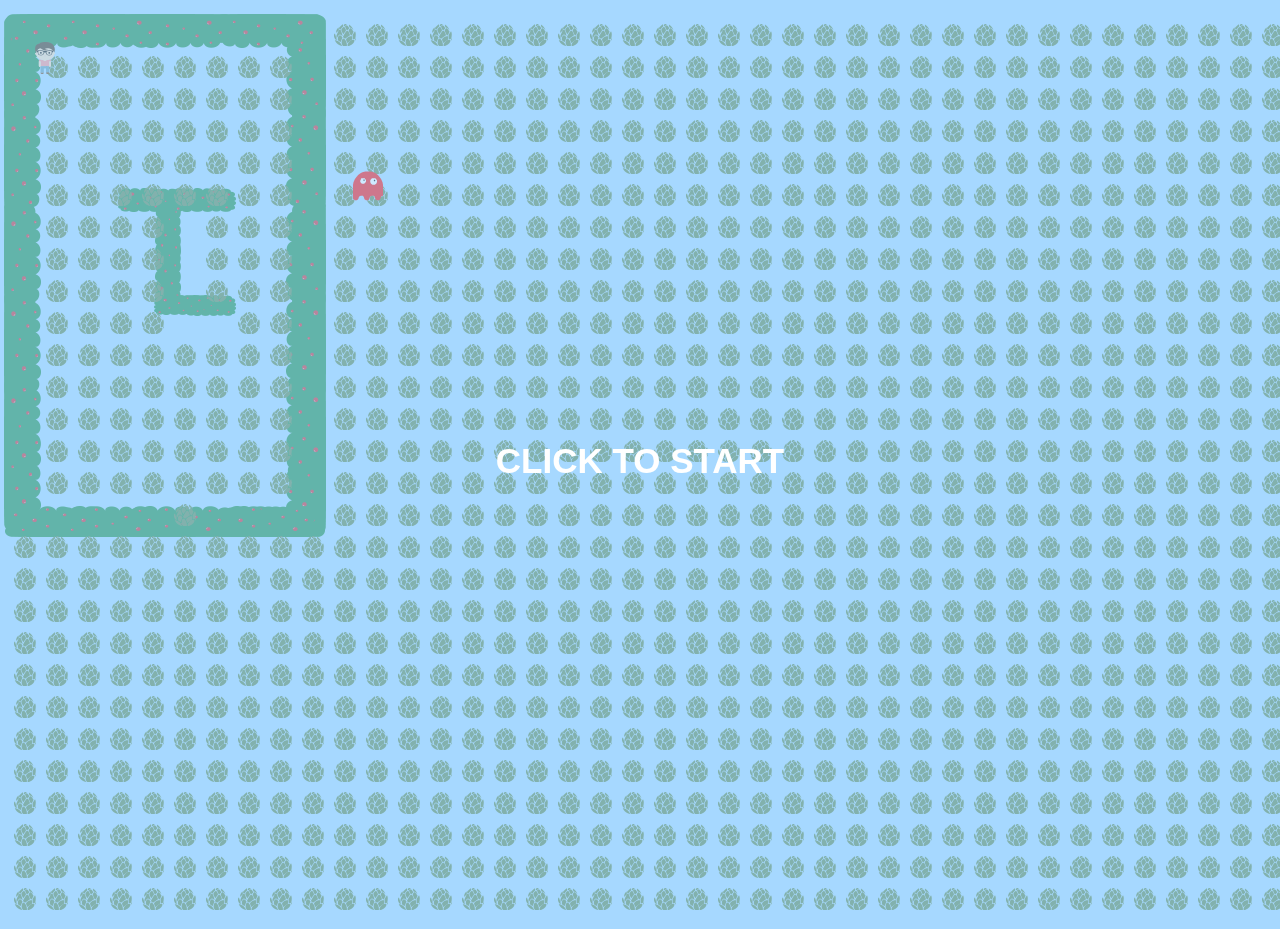
==== commit 780ced3a: "changes vector frame files" ====
--- a/level01.html
+++ b/level01.html
@@ -4,7 +4,6 @@
     <meta http-equiv="Content-Type" content="text/html" charset="utf-8"/>
     <meta name="viewport" content="width=device-width, initial-scale=1.0"/>
     <link rel="stylesheet" type="text/css" href="_css/author.css">
-    <link rel="stylesheet" type="text/css" href="_css/responsive.css">
  
     <link href="_css/player.css" rel="stylesheet" />
     <script src="libs/keycodes.js"></script>
@@ -75,7 +74,7 @@
         assetImages["ghost"].src = "_images/ghost.png";
         
         var levelImage = assetImages["level"] = new Image();
-        assetImages["level"].src = "_images/level.png";
+        assetImages["level"].src = "_images/level02.png";
         
         function init()
         {
--- a/_css/author.css
+++ b/_css/author.css
@@ -214,155 +214,6 @@
 .level01_button p a.levelbutton:active {
 	background-position: 5px 42px;
 }
-
-/*----------------------------------------Level01 Page----------------------------------------*/
-
-/*#shrub_top {
-	position: fixed;
-	top:35px;
-}
-
-#shrub_top img {
-	width:95%
-}
-
-#shrub_bottom {
-	position: fixed;
-	z-index: 200;
-	top:500px;
-}
-
-#shrub_bottom img {
-	width: 95%
-}
-
-#shrub_left {
-	position: fixed;
-	left:15px;
-	top:70px;
-
-}
-
-#shrub_left img {
-	width: 60%;
-}
-
-#shrub_right {
-	position: fixed;
-	right:-10px;
-	top:70px;
-}
-
-#shrub_right img {
-	width: 60%;
-}
-
-#shrub_middletop img {
-	width: 45%;
-}
-
-#shrub_middletop {
-	position: fixed;
-	left:86px;
-	top:100px;
-}
-
-#shrub_middletop2 img {
-	width: 53%;
-}
-
-#shrub_middletop2 {
-	position: fixed;
-	left:195px;
-	top:130px;
-}
-
-#shrub_middlebottom img {
-	width: 45%;
-}
-
-#shrub_middlebottom {
-	position: fixed;
-	left:90px;
-	bottom:65px;
-}
-
-#shrub_middlebottom2 img {
-	width: 50%;
-}
-
-#shrub_middlebottom2 {
-	position: fixed;
-	left:32px;
-	top:268px;
-}
-
-#shrub_middlebottom img {
-	width: 45%;
-}
-
-#shrub_middlebottom {
-	position: fixed;
-	left:90px;
-	bottom:65px;
-}
-
-#shrub_middlebottom2 img {
-	width: 50%;
-}
-
-#shrub_middlebottom2 {
-	position: fixed;
-	left:32px;
-	top:268px;
-}
-
-#shrub_bottom img {
-	width: 95%
-}
-
-#shrub_left {
-	position: fixed;
-	left:15px;
-	top:70px;
-}
-
-#shrub_left img {
-	width: 60%;
-}
-
-#shrub_right {
-	position: fixed;
-	left:240px;
-	top:70px;
-}
-
-#shrub_right img {
-	width: 60%;
-}
-
-#shrub_middletop {
-	width: 60%;
-}
-
-#shrub_middletop2 {
-	width: 60%;
-}
-
-#shrub_middlebottom {
-	width: 60%;
-}
-
-#shrub_middlebottom2 {
-	width: 60%;
-	top: 320px;
-	z-index: 100;
-}
-
-#tree02 img {
-	width: 57%;
-}*/
-
 #level_shrub img {
 	position: fixed;
 	left:9px;
--- a/_css/author.css
+++ b/_css/author.css
@@ -214,155 +214,6 @@
 .level01_button p a.levelbutton:active {
 	background-position: 5px 42px;
 }
-
-/*----------------------------------------Level01 Page----------------------------------------*/
-
-/*#shrub_top {
-	position: fixed;
-	top:35px;
-}
-
-#shrub_top img {
-	width:95%
-}
-
-#shrub_bottom {
-	position: fixed;
-	z-index: 200;
-	top:500px;
-}
-
-#shrub_bottom img {
-	width: 95%
-}
-
-#shrub_left {
-	position: fixed;
-	left:15px;
-	top:70px;
-
-}
-
-#shrub_left img {
-	width: 60%;
-}
-
-#shrub_right {
-	position: fixed;
-	right:-10px;
-	top:70px;
-}
-
-#shrub_right img {
-	width: 60%;
-}
-
-#shrub_middletop img {
-	width: 45%;
-}
-
-#shrub_middletop {
-	position: fixed;
-	left:86px;
-	top:100px;
-}
-
-#shrub_middletop2 img {
-	width: 53%;
-}
-
-#shrub_middletop2 {
-	position: fixed;
-	left:195px;
-	top:130px;
-}
-
-#shrub_middlebottom img {
-	width: 45%;
-}
-
-#shrub_middlebottom {
-	position: fixed;
-	left:90px;
-	bottom:65px;
-}
-
-#shrub_middlebottom2 img {
-	width: 50%;
-}
-
-#shrub_middlebottom2 {
-	position: fixed;
-	left:32px;
-	top:268px;
-}
-
-#shrub_middlebottom img {
-	width: 45%;
-}
-
-#shrub_middlebottom {
-	position: fixed;
-	left:90px;
-	bottom:65px;
-}
-
-#shrub_middlebottom2 img {
-	width: 50%;
-}
-
-#shrub_middlebottom2 {
-	position: fixed;
-	left:32px;
-	top:268px;
-}
-
-#shrub_bottom img {
-	width: 95%
-}
-
-#shrub_left {
-	position: fixed;
-	left:15px;
-	top:70px;
-}
-
-#shrub_left img {
-	width: 60%;
-}
-
-#shrub_right {
-	position: fixed;
-	left:240px;
-	top:70px;
-}
-
-#shrub_right img {
-	width: 60%;
-}
-
-#shrub_middletop {
-	width: 60%;
-}
-
-#shrub_middletop2 {
-	width: 60%;
-}
-
-#shrub_middlebottom {
-	width: 60%;
-}
-
-#shrub_middlebottom2 {
-	width: 60%;
-	top: 320px;
-	z-index: 100;
-}
-
-#tree02 img {
-	width: 57%;
-}*/
-
 #level_shrub img {
 	position: fixed;
 	left:9px;
